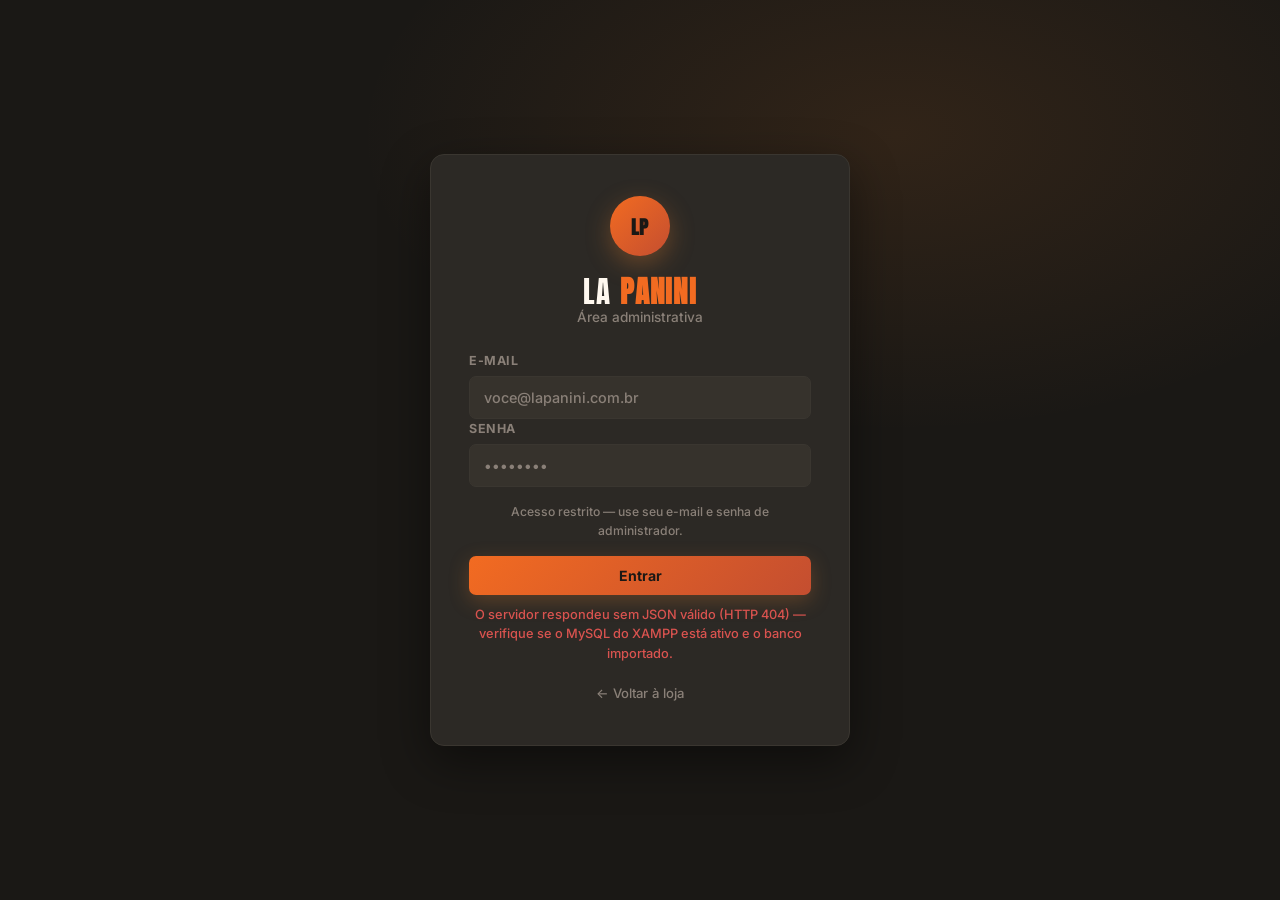
==== admin-login.html @ be254542 "2FA TOTP opcional + pacote LGPD (consentimento, anonimizar, retencao)" ====
<!DOCTYPE html>
<html lang="pt-BR">
<head>
  <meta charset="UTF-8">
  <meta name="viewport" content="width=device-width, initial-scale=1.0">
  <meta name="robots" content="noindex">
  <title>La Panini — Login Admin</title>
  <link rel="icon" type="image/svg+xml" href="assets/img/favicon.svg">
  <link rel="preconnect" href="https://fonts.googleapis.com">
  <link rel="preconnect" href="https://fonts.gstatic.com" crossorigin>
  <link href="https://fonts.googleapis.com/css2?family=Barlow+Condensed:wght@500;600;700&family=DM+Sans:opsz,wght@9..40,400;9..40,500;9..40,600;9..40,700&display=swap" rel="stylesheet">
  <link rel="stylesheet" href="css/admin.css?v=20260927">
</head>
<body>

  <div class="login" id="login" hidden>
    <form class="login__card" id="login-form">
      <div class="login__logo">LP</div>
      <h1>La <b>Panini</b></h1>
      <p class="login__sub">Área administrativa</p>

      <label class="field__label" for="lg-user">E-mail</label>
      <input class="field__input" id="lg-user" type="email" autocomplete="username" placeholder="voce@lapanini.com.br">

      <label class="field__label" for="lg-pass">Senha</label>
      <input class="field__input" id="lg-pass" type="password" autocomplete="current-password" placeholder="••••••••">

      <p class="login__note">Acesso restrito — use seu e-mail e senha de administrador.</p>

      <button class="btn btn--primary btn--full" type="submit">Entrar</button>
      <p class="login__err" id="login-err" role="alert"></p>
      <a class="login__back" href="index.html">← Voltar à loja</a>
    </form>

    <form class="login__card" id="code-form" hidden>
      <div class="login__logo">LP</div>
      <h1>La <b>Panini</b></h1>
      <p class="login__sub">Verificação em 2 etapas</p>

      <label class="field__label" for="lg-code">Código do app autenticador</label>
      <input class="field__input" id="lg-code" type="text" inputmode="numeric" autocomplete="one-time-code" placeholder="000000" maxlength="12">

      <p class="login__note">Abra o Google Authenticator e digite o código de 6 dígitos. Sem o celular? Use um código de recuperação.</p>

      <button class="btn btn--primary btn--full" type="submit">Verificar e entrar</button>
      <p class="login__err" id="code-err" role="alert"></p>
      <a class="login__back" href="admin-login.html">← Voltar ao login</a>
    </form>
  </div>

  <div class="login" id="setup" hidden>
    <form class="login__card" id="setup-form">
      <div class="login__logo">LP</div>
      <h1>La <b>Panini</b></h1>
      <p class="login__sub">Primeiro acesso — criar administrador</p>
      <p class="login__note">O sistema ainda não tem usuários. Crie agora o administrador que fará login no painel.</p>

      <label class="field__label" for="su-name">Nome</label>
      <input class="field__input" id="su-name" type="text" placeholder="Administrador">

      <label class="field__label" for="su-email">E-mail</label>
      <input class="field__input" id="su-email" type="email" autocomplete="username" placeholder="voce@lapanini.com.br">

      <label class="field__label" for="su-pass">Senha (mín. 8 caracteres)</label>
      <input class="field__input" id="su-pass" type="password" autocomplete="new-password" placeholder="••••••••">

      <button class="btn btn--primary btn--full" type="submit">Criar administrador</button>
      <p class="login__err" id="setup-err" role="alert"></p>
    </form>
  </div>

  <div class="modal" id="modal" hidden></div>
  <div class="toast" id="toast" role="status" aria-live="polite"></div>

  <script src="js/admin-mock.js?v=20261036"></script>
  <script>
  (function () {
    function $(sel) { return document.querySelector(sel); }

    function apiReq(method, path, payload) {
      return fetch('api/' + path, {
        method: method,
        headers: { 'Accept': 'application/json' },
        body: payload ? JSON.stringify(payload) : undefined
      }).then(function (r) {
        return r.text().then(function (raw) {
          var j = null;
          try { j = JSON.parse(raw); } catch (e2) { /* corpo não é JSON */ }
          if (!j || typeof j !== 'object') {
            var e0 = new Error('O servidor respondeu sem JSON válido (HTTP ' + r.status + ') — verifique se o MySQL do XAMPP está ativo e o banco importado.');
            e0.status = r.status;
            throw e0;
          }
          if (j.ok !== true) {
            var e = new Error(j.error || ('Erro ' + r.status));
            e.status = r.status;
            throw e;
          }
          return j.data;
        });
      });
    }

    var toastTimer = null;
    function toast(msg) {
      var el = $('#toast');
      el.textContent = msg;
      el.classList.add('is-show');
      if (toastTimer) clearTimeout(toastTimer);
      toastTimer = setTimeout(function () { el.classList.remove('is-show'); }, 2600);
    }

    // Se já está autenticado, vai direto pro painel (sem piscar o form);
    // senão, se o sistema ainda não tem usuários, mostra o cadastro do
    // primeiro admin; caso contrário, revela o formulário de login.
    apiReq('GET', 'auth/me').then(function () {
      window.location.href = 'admin.html';
    }, function () {
      apiReq('GET', 'install').then(function (d) {
        if (d && d.installed === false) {
          $('#setup').hidden = false;
        } else {
          $('#login').hidden = false;
        }
      }, function (err) {
        $('#login').hidden = false;
        $('#login-err').textContent = (err && err.message) || '';
      });
    });

    $('#login-form').addEventListener('submit', function (e) {
      e.preventDefault();
      var email = $('#lg-user').value.trim();
      var pass = $('#lg-pass').value;
      var errEl = $('#login-err');
      errEl.textContent = '';
      apiReq('POST', 'auth/login', { email: email, password: pass }).then(function (d) {
        if (d && d.need2fa) {
          $('#login-form').hidden = true;
          $('#code-form').hidden = false;
          $('#lg-code').focus();
          return;
        }
        window.location.href = 'admin.html';
      }, function (err) {
        errEl.textContent = (err && err.message) || 'Falha no login.';
      });
    });

    $('#code-form').addEventListener('submit', function (e) {
      e.preventDefault();
      var errEl = $('#code-err');
      errEl.textContent = '';
      var code = $('#lg-code').value.trim();
      if (!code) { errEl.textContent = 'Digite o código.'; return; }
      apiReq('POST', 'auth/verify-2fa', { code: code }).then(function () {
        window.location.href = 'admin.html';
      }, function (err) {
        errEl.textContent = (err && err.message) || 'Código inválido.';
      });
    });

    $('#setup-form').addEventListener('submit', function (e) {
      e.preventDefault();
      var errEl = $('#setup-err');
      errEl.textContent = '';
      var pass = $('#su-pass').value;
      if (pass.length < 8) {
        errEl.textContent = 'A senha precisa de pelo menos 8 caracteres.';
        return;
      }
      apiReq('POST', 'install', {
        name: $('#su-name').value.trim(),
        email: $('#su-email').value.trim(),
        password: pass
      }).then(function () {
        // Recarrega: auth/me agora autentica e entra direto no painel.
        window.location.href = 'admin-login.html';
      }, function (err) {
        errEl.textContent = (err && err.message) || 'Falha ao criar o administrador.';
      });
    });
  })();
  </script>
</body>
</html>
---- css/admin.css ----
/* =====================================================================
   La Panini - Painel Administrativo
   Design System: Dark Warm Theme
   ===================================================================== */


/* ===================================================================
  1. Google Fonts
   =================================================================== */

@import url('https://fonts.googleapis.com/css2?family=Anton+SC&family=Inter:wght@300;400;500;600;700;800&display=swap');


/* ===================================================================
  2. Design Tokens
   =================================================================== */

:root {
  /* ---- Fonts ---- */
  --font-heading: 'Anton SC', Impact, sans-serif;
  --font-body: 'Inter', Arial, sans-serif;

  /* ---- Backgrounds & Surfaces ---- */
  --bg: #1A1815;
  --sidebar-bg: #24211D;
  --cards-bg: #2C2925;
  --surface-2: #36322C;

  /* ---- Borders ---- */
  --border: #4A453F;
  --border-soft: #3A3630;

  /* ---- Brand ---- */
  --brand: #F26B21;
  --brand-2: #C44E30;
  --brand-gradient: linear-gradient(135deg, var(--brand), var(--brand-2));

  /* ---- Text ---- */
  --text: #FFF8EF;
  --text-2: #D7CEC7;
  --muted: #8A8078;

  /* ---- Status ---- */
  --good: #5CB85C;
  --warn: #E8A838;
  --bad: #D9534F;
  --info: #5BA0D0;

  /* ---- Radius ---- */
  --radius: 10px;
  --radius-sm: 7px;
  --radius-lg: 14px;

  /* ---- Shadows ---- */
  --shadow: 0 8px 32px rgba(0, 0, 0, 0.35);
  --shadow-sm: 0 4px 16px rgba(0, 0, 0, 0.25);
  --shadow-lg: 0 16px 48px rgba(0, 0, 0, 0.45);

  /* ---- Easing ---- */
  --ease: cubic-bezier(0.22, 0.8, 0.32, 1);
  --ease-out: cubic-bezier(0.16, 1, 0.3, 1);

  /* ---- Layout ---- */
  --sidebar-w: 250px;
  --topbar-h: 90px;
  --content-pad: 32px;
}


/* ===================================================================
  3. Reset / Base
   =================================================================== */

*,
*::before,
*::after {
  box-sizing: border-box;
  margin: 0;
  padding: 0;
}

html {
  font-size: 16px;
  -webkit-text-size-adjust: 100%;
  scroll-behavior: smooth;
}

body {
  font-family: var(--font-body);
  font-weight: 500;
  background: var(--bg);
  color: var(--text);
  line-height: 1.55;
  -webkit-font-smoothing: antialiased;
  -moz-osx-font-smoothing: grayscale;
  color-scheme: dark;
  overflow-x: hidden;
}

h1, h2, h3, h4, h5, h6 {
  font-family: var(--font-heading);
  font-weight: 400;
  line-height: 1.1;
  color: var(--text);
  text-transform: uppercase;
  letter-spacing: 0.04em;
}

a {
  color: var(--brand);
  text-decoration: none;
  transition: color 0.2s ease;
}

a:hover {
  color: var(--brand-2);
}

button {
  font-family: inherit;
  font-weight: inherit;
  cursor: pointer;
  border: 0;
  background: none;
  color: inherit;
}

input, select, textarea {
  font-family: inherit;
  color: inherit;
}

img {
  max-width: 100%;
  display: block;
}

ul, ol {
  list-style: none;
}

/* ---- Scrollbar ---- */

::-webkit-scrollbar {
  width: 8px;
  height: 8px;
}

::-webkit-scrollbar-track {
  background: var(--bg);
}

::-webkit-scrollbar-thumb {
  background: var(--surface-2);
  border-radius: 4px;
}

::-webkit-scrollbar-thumb:hover {
  background: var(--border);
}

* {
  scrollbar-width: thin;
  scrollbar-color: var(--surface-2) var(--bg);
}

/* ---- Focus & Selection ---- */

:focus-visible {
  outline: 2px solid var(--brand);
  outline-offset: 2px;
  border-radius: 4px;
}

::selection {
  background: rgba(217, 122, 46, 0.3);
  color: var(--text);
}

.container {
  width: 100%;
  max-width: 1280px;
  margin: 0 auto;
  padding: 0 var(--content-pad);
}


/* ===================================================================
  4. Layout
   =================================================================== */

.app {
  display: flex;
  min-height: 100vh;
}

.sidebar {
  position: fixed;
  top: 0;
  left: 0;
  bottom: 0;
  width: var(--sidebar-w);
  display: flex;
  flex-direction: column;
  background: var(--sidebar-bg);
  border-right: 1px solid var(--border-soft);
  z-index: 40;
  overflow-y: auto;
  overflow-x: hidden;
  transition: transform 0.3s var(--ease);
}

.main {
  flex: 1;
  display: flex;
  flex-direction: column;
  min-width: 0;
  margin-left: var(--sidebar-w);
}

/* Coluna lateral recolhida (acima do mobile): desliza para fora da tela à
   esquerda (mesmo padrão do menu no celular) e o conteúdo ocupa a largura
   inteira. O estado é a classe .sidebar-collapsed no body. */
@media (min-width: 821px) {
  body.sidebar-collapsed .sidebar { transform: translateX(-102%); }
  body.sidebar-collapsed .main { margin-left: 0; }
}

@media (max-width: 820px) {
  #btn-sidebar { display: none; }
}

.topbar {
  position: sticky;
  top: 0;
  z-index: 35;
  height: var(--topbar-h);
  display: flex;
  align-items: center;
  justify-content: space-between;
  gap: 16px;
  padding: 0 var(--content-pad);
  background: rgba(26, 24, 21, 0.85);
  backdrop-filter: blur(16px);
  -webkit-backdrop-filter: blur(16px);
  border-bottom: 1px solid var(--border-soft);
}

.content {
  flex: 1;
  padding: var(--content-pad) var(--content-pad) 48px;
}


/* ===================================================================
  5. Sidebar
   =================================================================== */

.sidebar__brand {
  display: flex;
  flex-direction: column;
  align-items: center;
  gap: 8px;
  padding: 1.4rem 1.3rem;
  border-bottom: 1px solid var(--border-soft);
  flex-shrink: 0;
}

.sidebar__brand .brand-logo {
  display: grid;
  place-items: center;
  flex-shrink: 0;
}

.brand-logo img {
  width: 80px;
  height: auto;
}
}

.sidebar__brand-info {
  display: flex;
  flex-direction: column;
  line-height: 1.15;
}

.sidebar__brand-name {
  font-family: var(--font-heading);
  font-size: 1.2rem;
  font-weight: 400;
  text-transform: uppercase;
  letter-spacing: 0.04em;
  color: var(--text);
}

.sidebar__brand-sub {
  font-size: 0.65rem;
  font-weight: 600;
  color: var(--muted);
  letter-spacing: 0.14em;
  text-transform: uppercase;
}

.sidebar__nav {
  flex: 1;
  overflow-y: auto;
  padding: 1rem 0.9rem;
  display: flex;
  flex-direction: column;
  gap: 3px;
}

.sidebar__nav a[hidden] {
  display: none;
}

.sidebar__nav a {
  display: flex;
  align-items: center;
  gap: 11px;
  padding: 11px 14px;
  border-radius: var(--radius);
  color: var(--text-2);
  font-size: 0.88rem;
  font-weight: 600;
  transition: color 0.2s, background 0.2s, transform 0.15s;
  position: relative;
}

.sidebar__nav a:hover {
  color: var(--text);
  background: rgba(255, 255, 255, 0.04);
  transform: translateX(3px);
}

.sidebar__nav a.is-active {
  color: var(--brand);
  background: rgba(217, 122, 46, 0.12);
  font-weight: 700;
}

.sidebar__nav a.is-active::before {
  content: '';
  position: absolute;
  left: 0;
  top: 50%;
  transform: translateY(-50%);
  width: 3px;
  height: 22px;
  border-radius: 0 3px 3px 0;
  background: var(--brand);
}

.sidebar__nav a svg {
  width: 18px;
  height: 18px;
  flex-shrink: 0;
  opacity: 0.75;
}

.sidebar__nav a.is-active svg {
  opacity: 1;
}

.nav-divider {
  height: 1px;
  background: var(--border-soft);
  margin: 10px 16px;
}

.nav-section {
  display: block;
  padding: 4px 16px 6px;
  font-size: 0.65rem;
  font-weight: 700;
  letter-spacing: 0.1em;
  text-transform: uppercase;
  color: var(--brand);
  opacity: 0.7;
}

.sidebar__foot {
  padding: 1rem 1.1rem;
  border-top: 1px solid var(--border-soft);
  flex-shrink: 0;
}

.sidebar__status {
  padding: 14px 16px;
  background: rgba(92, 184, 92, 0.06);
  border: 1px solid rgba(92, 184, 92, 0.15);
  border-radius: var(--radius);
  display: flex;
  flex-direction: column;
  gap: 6px;
}

.sidebar__status-top {
  display: flex;
  align-items: center;
  gap: 8px;
}

.sidebar__status-dot {
  width: 8px;
  height: 8px;
  border-radius: 50%;
  background: var(--good);
  flex-shrink: 0;
  box-shadow: 0 0 8px rgba(92, 184, 92, 0.5);
  animation: statusPulse 2s ease-in-out infinite;
}

.sidebar__status-label {
  font-size: 0.82rem;
  font-weight: 600;
  color: var(--text);
}

.sidebar__status-sub {
  font-size: 0.75rem;
  color: var(--muted);
  padding-left: 16px;
}

.sidebar__status-link {
  display: inline-flex;
  align-items: center;
  gap: 6px;
  font-size: 0.78rem;
  font-weight: 600;
  color: var(--brand);
  text-decoration: none;
  padding-left: 16px;
  transition: color 0.2s, gap 0.2s;
}

.sidebar__status-link:hover {
  color: var(--text);
  gap: 10px;
}

@keyframes statusPulse {
  0%, 100% {
    opacity: 1;
    box-shadow: 0 0 8px rgba(92, 184, 92, 0.5);
  }
  50% {
    opacity: 0.7;
    box-shadow: 0 0 12px rgba(92, 184, 92, 0.7);
  }
}


/* ===================================================================
  6. Topbar
   =================================================================== */

.topbar__left {
  display: flex;
  align-items: center;
  gap: 14px;
}

.topbar__date {
  font-size: 0.8rem;
  font-weight: 600;
  color: var(--muted);
  white-space: nowrap;
}

.topbar__clock {
  font-size: 0.8rem;
  font-weight: 600;
  color: var(--muted);
  white-space: nowrap;
}

.topbar__title {
  font-family: var(--font-heading);
  font-size: 1.5rem;
  font-weight: 700;
  text-transform: uppercase;
  letter-spacing: 0.03em;
}

.topbar__right {
  display: flex;
  align-items: center;
  gap: 14px;
}

.topbar__search {
  position: relative;
  display: flex;
  align-items: center;
}

.topbar__search-icon {
  position: absolute;
  left: 12px;
  width: 16px;
  height: 16px;
  color: var(--muted);
  pointer-events: none;
}

.topbar__search input {
  width: 220px;
  padding: 9px 14px 9px 36px;
  background: var(--surface-2);
  border: 1px solid var(--border-soft);
  border-radius: var(--radius-sm);
  font-size: 0.82rem;
  font-weight: 500;
  color: var(--text);
  transition: border-color 0.2s, box-shadow 0.2s, width 0.3s var(--ease);
}

.topbar__search input::placeholder {
  color: var(--muted);
}

.topbar__search input:focus {
  outline: none;
  border-color: var(--brand);
  box-shadow: 0 0 0 3px rgba(217, 122, 46, 0.15);
  width: 280px;
}

.topbar__btn {
  position: relative;
  display: inline-flex;
  align-items: center;
  justify-content: center;
  width: 40px;
  height: 40px;
  border-radius: 50%;
  color: var(--text-2);
  transition: background 0.2s, color 0.2s, transform 0.15s;
}

.topbar__btn:hover {
  background: rgba(255, 255, 255, 0.06);
  color: var(--brand);
  transform: scale(1.08);
}

#btn-sound.on {
  color: var(--good);
}

#btn-sound.off {
  color: var(--brand);
}

.topbar__btn svg {
  width: 18px;
  height: 18px;
}

.topbar__badge {
  position: absolute;
  top: 4px;
  right: 4px;
  width: 16px;
  height: 16px;
  display: grid;
  place-items: center;
  border-radius: 50%;
  background: var(--bad);
  color: #fff;
  font-size: 0.6rem;
  font-weight: 800;
  line-height: 1;
}

.topbar__user {
  display: flex;
  align-items: center;
  gap: 10px;
  padding-left: 14px;
  border-left: 1px solid var(--border-soft);
}

.topbar__avatar {
  width: 38px;
  height: 38px;
  border-radius: 50%;
  background: var(--brand-gradient);
  display: grid;
  place-items: center;
  color: var(--bg);
  font-family: var(--font-heading);
  font-weight: 700;
  font-size: 0.85rem;
  flex-shrink: 0;
}

.topbar__user-info {
  display: flex;
  flex-direction: column;
  line-height: 1.2;
}

.topbar__user[data-my-profile] {
  cursor: pointer;
  border-radius: var(--radius);
  transition: background 0.15s ease;
}

.topbar__user[data-my-profile]:hover {
  background: rgba(255, 255, 255, 0.04);
}

.topbar__user[data-my-profile]:focus-visible {
  outline: 2px solid var(--brand);
  outline-offset: 2px;
}

.topbar__avatar img {
  width: 100%;
  height: 100%;
  object-fit: cover;
  border-radius: 50%;
}

.topbar__user-name {
  font-size: 0.85rem;
  font-weight: 700;
  color: var(--text);
}

.topbar__user-role {
  font-size: 0.7rem;
  color: var(--muted);
}

.topbar__user-mail {
  font-size: 0.7rem;
  color: var(--muted);
}

.nav-toggle {
  display: none;
  flex-direction: column;
  gap: 5px;
  width: 42px;
  height: 42px;
  align-items: center;
  justify-content: center;
  border: 1px solid var(--border-soft);
  border-radius: var(--radius-sm);
  background: var(--surface-2);
  flex-shrink: 0;
}

.nav-toggle span {
  width: 18px;
  height: 2px;
  background: var(--text);
  border-radius: 2px;
  transition: transform 0.2s, opacity 0.2s;
}

.nav-toggle.open span:nth-child(1) {
  transform: translateY(7px) rotate(45deg);
}

.nav-toggle.open span:nth-child(2) {
  opacity: 0;
}

.nav-toggle.open span:nth-child(3) {
  transform: translateY(-7px) rotate(-45deg);
}


/* ===================================================================
  7. Buttons
   =================================================================== */

.btn {
  display: inline-flex;
  align-items: center;
  justify-content: center;
  gap: 8px;
  padding: 11px 22px;
  border-radius: var(--radius-sm);
  font-weight: 700;
  font-size: 0.88rem;
  text-align: center;
  white-space: nowrap;
  transition: transform 0.15s var(--ease), background 0.2s, box-shadow 0.2s, border-color 0.2s, color 0.2s;
  user-select: none;
}

.btn:active {
  transform: scale(0.97);
}

.btn--primary {
  background: var(--brand-gradient);
  color: var(--bg);
  box-shadow: 0 6px 20px rgba(217, 122, 46, 0.28);
}

.btn--primary:hover {
  transform: translateY(-2px);
  box-shadow: 0 10px 28px rgba(217, 122, 46, 0.4);
}

.btn--danger {
  background: rgba(217, 83, 79, 0.15);
  color: var(--bad);
  border: 1px solid rgba(217, 83, 79, 0.25);
}

.btn--danger:hover {
  background: rgba(217, 83, 79, 0.25);
  border-color: var(--bad);
}

.btn--ghost {
  border: 1px solid var(--border);
  color: var(--text-2);
  background: transparent;
}

.btn--ghost:hover {
  border-color: var(--brand);
  color: var(--brand);
  background: rgba(217, 122, 46, 0.06);
}

.btn--sm {
  padding: 7px 14px;
  font-size: 0.78rem;
}

.btn--full {
  width: 100%;
}

.btn svg {
  width: 16px;
  height: 16px;
  flex-shrink: 0;
}


/* ===================================================================
  8. Cards
   =================================================================== */

.card {
  background: var(--cards-bg);
  border: 1px solid var(--border-soft);
  border-radius: var(--radius-lg);
  padding: 1.5rem;
  transition: border-color 0.22s, box-shadow 0.22s;
}

.card:hover {
  border-color: rgba(217, 122, 46, 0.18);
  box-shadow: var(--shadow-sm);
}

.card h3 {
  font-size: 1rem;
  margin-bottom: 1rem;
  text-transform: uppercase;
  letter-spacing: 0.06em;
  color: var(--text-2);
}

/* Cabeçalho de seção (ex.: Insumos): título à esquerda, ação à direita, alinhados. */
.card__head {
  display: flex;
  align-items: center;
  justify-content: space-between;
  gap: 12px;
  flex-wrap: wrap;
  margin-bottom: 1rem;
}
.card__head h3 { margin-bottom: 0; }

.card__hint {
  font-size: 0.8rem;
  color: var(--muted);
  margin-top: 0.5rem;
}

.is-err {
  color: var(--bad);
}


/* ===================================================================
  9. KPIs
   =================================================================== */

.kpis {
  display: grid;
  grid-template-columns: repeat(4, 1fr);
  gap: 16px;
  margin-bottom: 24px;
}

.kpi {
  background: var(--cards-bg);
  border: 1px solid var(--border-soft);
  border-radius: var(--radius-lg);
  padding: 1.4rem 1.5rem;
  transition: transform 0.22s var(--ease), border-color 0.22s, box-shadow 0.22s;
  position: relative;
  overflow: hidden;
}

.kpi::before {
  content: '';
  position: absolute;
  top: 0;
  left: 0;
  right: 0;
  height: 3px;
  background: var(--brand-gradient);
  opacity: 0;
  transition: opacity 0.3s;
}

.kpi:hover {
  transform: translateY(-3px);
  border-color: rgba(217, 122, 46, 0.22);
  box-shadow: 0 12px 32px rgba(0, 0, 0, 0.3);
}

.kpi:hover::before {
  opacity: 1;
}

.kpi__icon {
  width: 40px;
  height: 40px;
  border-radius: var(--radius-sm);
  display: grid;
  place-items: center;
  margin-bottom: 12px;
  font-size: 1.1rem;
}

.kpi__icon--brand {
  background: rgba(217, 122, 46, 0.12);
  color: var(--brand);
}

.kpi__icon--good {
  background: rgba(92, 184, 92, 0.12);
  color: var(--good);
}

.kpi__icon--warn {
  background: rgba(232, 168, 56, 0.12);
  color: var(--warn);
}

.kpi__icon--info {
  background: rgba(91, 160, 208, 0.12);
  color: var(--info);
}

.kpi__label {
  font-size: 0.72rem;
  font-weight: 700;
  letter-spacing: 0.1em;
  text-transform: uppercase;
  color: var(--muted);
}

.kpi__value {
  font-family: var(--font-heading);
  font-size: 2.1rem;
  font-weight: 400;
  margin-top: 6px;
  color: var(--text);
  letter-spacing: 0.04em;
}

.kpi__value small {
  font-size: 1rem;
  color: var(--muted);
  font-weight: 600;
}

.kpi__delta {
  display: inline-flex;
  align-items: center;
  gap: 4px;
  font-size: 0.76rem;
  font-weight: 700;
  margin-top: 6px;
  padding: 2px 8px;
  border-radius: 999px;
}

.kpi__delta--up {
  color: var(--good);
  background: rgba(92, 184, 92, 0.1);
}

.kpi__delta--down {
  color: var(--bad);
  background: rgba(217, 83, 79, 0.1);
}


/* ===================================================================
  10. Forms
   =================================================================== */

.field {
  margin-bottom: 14px;
  min-width: 0;
}

.field__label {
  display: block;
  font-size: 0.78rem;
  font-weight: 700;
  margin-bottom: 6px;
  color: var(--muted);
  letter-spacing: 0.04em;
  text-transform: uppercase;
}

.field__input,
.field__select {
  width: 100%;
  background: var(--surface-2);
  border: 1.5px solid var(--border-soft);
  border-radius: var(--radius-sm);
  padding: 12px 14px;
  font-size: 0.9rem;
  font-weight: 500;
  color: var(--text);
  transition: border-color 0.2s, box-shadow 0.2s;
}

.field__input::placeholder {
  color: var(--muted);
}

.field__input:focus,
.field__select:focus {
  outline: none;
  border-color: var(--brand);
  box-shadow: 0 0 0 3px rgba(217, 122, 46, 0.15);
}

.field__input.is-invalid {
  border-color: var(--bad);
  box-shadow: 0 0 0 3px rgba(217, 83, 79, 0.12);
}

/* Mostrar/ocultar senha */
.pass-wrap {
  position: relative;
}
.pass-wrap .field__input {
  width: 100%;
  padding-right: 44px;
}
.pass-toggle {
  position: absolute;
  right: 6px;
  top: 50%;
  transform: translateY(-50%);
  display: inline-flex;
  align-items: center;
  justify-content: center;
  width: 32px;
  height: 32px;
  border-radius: 8px;
  color: var(--muted);
  transition: background 0.2s, color 0.2s;
}
.pass-toggle:hover {
  background: rgba(255, 255, 255, 0.06);
  color: var(--text);
}
.pass-toggle[aria-pressed="true"] {
  color: var(--brand);
}
.pass-toggle svg {
  width: 18px;
  height: 18px;
  pointer-events: none;
}

.field__select {
  appearance: none;
  background-image: url("data:image/svg+xml,%3Csvg xmlns='http://www.w3.org/2000/svg' width='12' height='8' fill='none'%3E%3Cpath d='M1 1.5l5 5 5-5' stroke='%238A8078' stroke-width='1.5' stroke-linecap='round' stroke-linejoin='round'/%3E%3C/svg%3E");
  background-repeat: no-repeat;
  background-position: right 12px center;
  padding-right: 36px;
  cursor: pointer;
}

.form-grid {
  display: grid;
  grid-template-columns: repeat(2, 1fr);
  gap: 0 16px;
  align-items: start;
}

.subblock {
  border: 1px solid var(--border-soft);
  border-radius: var(--radius-sm);
  padding: 16px 16px 8px;
  margin: 14px 0;
  grid-column: 1 / -1;
}

.subblock legend {
  font-family: var(--font-heading);
  font-size: 0.92rem;
  color: var(--brand);
  padding: 0 8px;
  font-weight: 300;
}

.subblock__title {
  font-size: 0.82rem;
  color: var(--muted);
  margin: 12px 0 8px;
  display: flex;
  align-items: center;
  justify-content: space-between;
}


/* ===================================================================
  11. Toggle
   =================================================================== */

.toggle {
  position: relative;
  display: inline-flex;
  align-items: center;
  gap: 10px;
  cursor: pointer;
  user-select: none;
}

.toggle input {
  position: absolute;
  opacity: 0;
  width: 0;
  height: 0;
}

.toggle__track {
  position: relative;
  width: 44px;
  height: 24px;
  border-radius: 12px;
  background: var(--surface-2);
  border: 1.5px solid var(--border);
  transition: background 0.25s, border-color 0.25s, box-shadow 0.25s;
  flex-shrink: 0;
}

.toggle__circle {
  position: absolute;
  top: 2px;
  left: 2px;
  width: 18px;
  height: 18px;
  border-radius: 50%;
  background: var(--muted);
  transition: transform 0.25s var(--ease), background 0.25s;
  box-shadow: 0 1px 4px rgba(0, 0, 0, 0.3);
}

.toggle input:checked + .toggle__track {
  background: var(--good);
  border-color: var(--good);
}

.toggle input:checked + .toggle__track .toggle__circle {
  transform: translateX(20px);
  background: #fff;
}

.toggle input:focus-visible + .toggle__track {
  outline: 2px solid var(--brand);
  outline-offset: 2px;
}


/* ===================================================================
  12. Chips / Filters
   =================================================================== */

.toolbar {
  display: flex;
  align-items: center;
  gap: 12px;
  margin-bottom: 16px;
}

.toolbar__search {
  display: flex;
  align-items: center;
  gap: 8px;
  flex: 1;
  max-width: 400px;
}

.toolbar__search .field__input {
  flex: 1;
}

.chips {
  display: flex;
  gap: 6px;
  flex-wrap: wrap;
}

.chip {
  font-size: 0.82rem;
  padding: 7px 14px;
  border-radius: 999px;
  border: 1px solid var(--border-soft);
  color: var(--text-2);
  font-weight: 600;
  transition: all 0.18s;
  cursor: pointer;
  user-select: none;
}

.chip:hover {
  color: var(--text);
  border-color: var(--border);
}

.chip.is-on {
  background: rgba(217, 122, 46, 0.14);
  color: var(--brand);
  border-color: var(--brand);
}


/* ===================================================================
  13. Badges
   =================================================================== */

.badge {
  display: inline-flex;
  align-items: center;
  padding: 4px 10px;
  border-radius: 999px;
  font-size: 0.72rem;
  font-weight: 700;
  letter-spacing: 0.04em;
}

.badge--green {
  background: rgba(92, 184, 92, 0.15);
  color: var(--good);
}

.badge--red {
  background: rgba(217, 83, 79, 0.15);
  color: var(--bad);
}

.badge--amber {
  background: rgba(232, 168, 56, 0.15);
  color: var(--warn);
}

.badge--blue {
  background: rgba(91, 160, 208, 0.15);
  color: var(--info);
}

.badge--brand {
  background: rgba(217, 122, 46, 0.14);
  color: var(--brand);
}


/* ===================================================================
  14. Tables
   =================================================================== */

.table-wrap {
  overflow-x: auto;
  border-radius: var(--radius-lg);
  border: 1px solid var(--brand);
}

table.tbl {
  width: 100%;
  border-collapse: collapse;
  font-size: 0.86rem;
}

.tbl th {
  text-align: left;
  font-size: 0.72rem;
  font-weight: 700;
  text-transform: uppercase;
  letter-spacing: 0.08em;
  color: var(--muted);
  padding: 13px 16px;
  border-bottom: 1px solid var(--border-soft);
  background: var(--cards-bg);
  white-space: nowrap;
}

.tbl td {
  padding: 13px 16px;
  border-bottom: 1px solid var(--border-soft);
  vertical-align: middle;
}

.tbl tr:last-child td {
  border-bottom: 0;
}

.tbl tr {
  transition: background 0.18s;
}

.tbl tr:hover td {
  background: rgba(217, 122, 46, 0.04);
}

.tbl .price {
  color: var(--brand);
  font-family: var(--font-heading);
  font-weight: 700;
  letter-spacing: 0.02em;
}

/* Sobremesas e Bebidas: preço em peso 300 (Inter Light, já carregada).
   Usa a fonte do corpo porque o Anton só existe em 400+ e um 300 nele
   seria apenas o 700 disfarçado. */
.tbl .price--light {
  font-family: var(--font-body);
  font-weight: 300;
  letter-spacing: 0;
}

/* Peso 400 (Inter Regular): preço de Bebidas/Sobremesas, valor de Cupons e taxa de entrega. */
.tbl .price--std {
  font-family: var(--font-body);
  font-weight: 400;
  letter-spacing: 0;
}

.tbl .dim {
  color: var(--muted);
  font-size: 0.78rem;
}

.tbl__actions {
  text-align: right;
  white-space: nowrap;
}

.tbl__actions .btn + .btn {
  margin-left: 6px;
}


/* ===================================================================
  15. Toast
   =================================================================== */

.toast {
  position: fixed;
  bottom: 24px;
  left: 50%;
  transform: translate(-50%, 20px);
  z-index: 90;
  background: var(--text);
  color: var(--bg);
  padding: 13px 24px;
  border-radius: var(--radius-sm);
  font-weight: 700;
  font-size: 0.88rem;
  opacity: 0;
  pointer-events: none;
  transition: opacity 0.3s var(--ease), transform 0.3s var(--ease);
  box-shadow: var(--shadow-lg);
}

.toast.is-show {
  opacity: 1;
  transform: translate(-50%, 0);
  pointer-events: auto;
}


/* ===================================================================
  16. Modal
   =================================================================== */

.modal {
  position: fixed;
  inset: 0;
  z-index: 60;
  display: flex;
  align-items: flex-start;
  justify-content: center;
  padding: 40px 16px;
  overflow-y: auto;
}

.modal[hidden] {
  display: none;
}

.modal-backdrop {
  position: fixed;
  inset: 0;
  background: rgba(10, 8, 6, 0.8);
  backdrop-filter: blur(8px);
  -webkit-backdrop-filter: blur(8px);
}

.modal-card {
  position: relative;
  width: 100%;
  max-width: 620px;
  background: var(--cards-bg);
  border: 1px solid var(--border-soft);
  border-radius: var(--radius-lg);
  box-shadow: var(--shadow-lg);
  margin: auto 0;
  animation: modalIn 0.3s var(--ease-out);
}

@keyframes modalIn {
  from {
    opacity: 0;
    transform: translateY(16px) scale(0.97);
  }
  to {
    opacity: 1;
    transform: translateY(0) scale(1);
  }
}

.modal-card.is-wide {
  max-width: 860px;
}

.modal-head {
  display: flex;
  align-items: center;
  justify-content: space-between;
  padding: 20px 24px;
  border-bottom: 1px solid var(--border-soft);
}

.modal-head h3 {
  font-size: 1.25rem;
  text-transform: uppercase;
  letter-spacing: 0.03em;
}

.modal-head .drawer__close {
  color: var(--brand);
  background: rgba(217, 122, 46, 0.12);
  border-radius: 50%;
  width: 38px;
  height: 38px;
  font-size: 1.25rem;
}

.modal-head .drawer__close:hover {
  color: var(--text);
  background: var(--brand);
}

.modal-body {
  padding: 24px;
}

.modal-foot {
  display: flex;
  justify-content: flex-end;
  gap: 10px;
  margin-top: 20px;
  padding-top: 16px;
  border-top: 1px solid var(--border-soft);
}


/* ===================================================================
  17. Drawer
   =================================================================== */

.drawer {
  position: fixed;
  top: 0;
  right: 0;
  bottom: 0;
  width: 420px;
  max-width: 90vw;
  background: var(--cards-bg);
  border-left: 1px solid var(--border-soft);
  z-index: 55;
  display: flex;
  flex-direction: column;
  transform: translateX(100%);
  transition: transform 0.35s var(--ease);
  box-shadow: -8px 0 32px rgba(0, 0, 0, 0.4);
}

.drawer.is-open {
  transform: translateX(0);
}

.drawer-overlay {
  position: fixed;
  inset: 0;
  background: rgba(10, 8, 6, 0.7);
  backdrop-filter: blur(4px);
  -webkit-backdrop-filter: blur(4px);
  z-index: 54;
  opacity: 0;
  pointer-events: none;
  transition: opacity 0.3s;
}

.drawer-overlay.is-open {
  opacity: 1;
  pointer-events: auto;
}

.drawer__head {
  display: flex;
  align-items: center;
  justify-content: space-between;
  padding: 20px 24px;
  border-bottom: 1px solid var(--border-soft);
  flex-shrink: 0;
}

.drawer__head h3 {
  font-size: 1.2rem;
  text-transform: uppercase;
  letter-spacing: 0.03em;
}

.drawer__body {
  flex: 1;
  overflow-y: auto;
  padding: 20px 24px;
}

.drawer__foot {
  display: flex;
  justify-content: flex-end;
  gap: 10px;
  padding: 16px 24px;
  border-top: 1px solid var(--border-soft);
  flex-shrink: 0;
}

.drawer-section {
  margin-bottom: 24px;
}

.drawer-section__title {
  font-size: 0.75rem;
  font-weight: 700;
  text-transform: uppercase;
  letter-spacing: 0.08em;
  color: var(--muted);
  margin-bottom: 12px;
}

.drawer-row {
  display: flex;
  align-items: center;
  justify-content: space-between;
  padding: 10px 0;
  border-bottom: 1px solid var(--border-soft);
  font-size: 0.88rem;
}

.drawer-row:last-child {
  border-bottom: 0;
}

.drawer-row__label {
  color: var(--text-2);
}

.drawer-row__value {
  font-weight: 700;
  color: var(--text);
}

.timeline {
  position: relative;
  padding-left: 24px;
}

.timeline::before {
  content: '';
  position: absolute;
  left: 6px;
  top: 8px;
  bottom: 8px;
  width: 2px;
  background: var(--border-soft);
  border-radius: 1px;
}

.timeline__item {
  position: relative;
  padding-bottom: 20px;
}

.timeline__item:last-child {
  padding-bottom: 0;
}

.timeline__item::before {
  content: '';
  position: absolute;
  left: -20px;
  top: 6px;
  width: 10px;
  height: 10px;
  border-radius: 50%;
  background: var(--brand);
  border: 2px solid var(--cards-bg);
}

.timeline__item--done::before {
  background: var(--good);
}

.timeline__item--pending::before {
  background: var(--muted);
}

.timeline__time {
  font-size: 0.7rem;
  color: var(--muted);
  font-weight: 600;
  margin-bottom: 2px;
}

.timeline__text {
  font-size: 0.85rem;
  color: var(--text-2);
}


/* ===================================================================
  18. Kanban Board
   =================================================================== */

.board {
  display: grid;
  grid-template-columns: repeat(auto-fit, minmax(200px, 1fr));
  gap: 14px;
  overflow: visible;
  padding-bottom: 12px;
}

.board--single {
  grid-template-columns: 1fr;
}

.col {
  background: var(--sidebar-bg);
  border: 1.5px solid var(--border-soft);
  border-radius: var(--radius-lg);
  padding: 0;
  min-height: 340px;
  display: flex;
  flex-direction: column;
  transition: border-color 0.22s var(--ease), box-shadow 0.22s var(--ease), background 0.22s;
}

.col.is-drag-over {
  border-color: var(--brand);
  border-style: dashed;
  box-shadow: 0 0 0 3px rgba(217, 122, 46, 0.12), inset 0 0 30px rgba(217, 122, 46, 0.04);
  background: rgba(217, 122, 46, 0.03);
}

.col__head {
  display: flex;
  align-items: center;
  gap: 10px;
  padding: 15px 16px 13px;
  border-bottom: 1px solid var(--border-soft);
  position: sticky;
  top: 0;
  z-index: 2;
  background: var(--sidebar-bg);
  border-radius: var(--radius-lg) var(--radius-lg) 0 0;
}

.col__head .dot {
  width: 10px;
  height: 10px;
  border-radius: 50%;
  flex-shrink: 0;
  box-shadow: 0 0 8px rgba(255, 255, 255, 0.08);
}

.col__head b {
  font-family: var(--font-heading);
  font-size: 0.82rem;
  text-transform: uppercase;
  letter-spacing: 0.08em;
  font-weight: 300;
  padding: 7px 14px;
  border-radius: 999px;
  border: 1px solid var(--border-soft);
  color: var(--text-2);
}

.col__count {
  margin-left: auto;
  font-size: 0.75rem;
  color: var(--muted);
  background: var(--surface-2);
  border-radius: 999px;
  padding: 3px 10px;
  font-weight: 700;
  font-variant-numeric: tabular-nums;
  min-width: 28px;
  text-align: center;
}

.col__cards {
  flex: 1;
  padding: 10px;
  overflow-y: auto;
  min-height: 80px;
}

.col__empty {
  display: flex;
  flex-direction: column;
  align-items: center;
  justify-content: center;
  gap: 8px;
  padding: 36px 16px;
  text-align: center;
  opacity: 0.4;
  pointer-events: none;
}

.col__empty svg {
  width: 32px;
  height: 32px;
  color: var(--muted);
  stroke-width: 1.5;
}

.col__empty span {
  font-size: 0.74rem;
  color: var(--muted);
  font-weight: 500;
}


/* ===================================================================
  19. Order Cards
   =================================================================== */

.ord {
  position: relative;
  background: var(--cards-bg);
  border: 1px solid var(--border-soft);
  border-radius: var(--radius-sm);
  padding: 12px 12px 10px;
  margin-bottom: 8px;
  cursor: grab;
  user-select: none;
  -webkit-user-select: none;
  touch-action: manipulation;
  box-shadow: 0 2px 8px rgba(0, 0, 0, 0.12);
  transition: transform 0.2s var(--ease), box-shadow 0.2s var(--ease), opacity 0.2s, border-color 0.2s;
}

.ord:hover {
  transform: translateY(-1px);
  box-shadow: 0 6px 20px rgba(0, 0, 0, 0.22);
  border-color: rgba(217, 122, 46, 0.25);
}

.ord:active {
  cursor: grabbing;
}

.ord.is-dragging {
  opacity: 0.3;
  transform: scale(0.97);
  box-shadow: none;
  border-style: dashed;
}

.ord--ghost {
  position: fixed;
  z-index: 1000;
  width: 260px;
  pointer-events: none;
  transform: rotate(2.5deg) scale(1.04);
  box-shadow: 0 20px 50px rgba(0, 0, 0, 0.5), 0 0 0 2px var(--brand);
  opacity: 0.95;
  transition: none;
}

.ord__handle {
  position: absolute;
  top: 0;
  right: 0;
  width: 28px;
  height: 28px;
  display: flex;
  align-items: center;
  justify-content: center;
  color: var(--muted);
  opacity: 0;
  transition: opacity 0.18s;
  font-size: 0.9rem;
  letter-spacing: 1px;
  border-radius: 0 var(--radius-sm) 0 8px;
  background: linear-gradient(135deg, transparent 50%, var(--surface-2) 50%);
}

.ord:hover .ord__handle {
  opacity: 1;
}

.ord__sla {
  display: inline-flex;
  align-items: center;
  gap: 4px;
  font-size: 0.75rem;
  font-weight: 700;
  padding: 2px 8px;
  border-radius: 999px;
  font-variant-numeric: tabular-nums;
  letter-spacing: 0.02em;
  line-height: 1;
}

.ord__sla svg {
  width: 11px;
  height: 11px;
}

.ord__sla--ok {
  background: rgba(92, 184, 92, 0.14);
  color: var(--good);
}

.ord__sla--warn {
  background: rgba(232, 168, 56, 0.16);
  color: var(--warn);
}

.ord__sla--late {
  background: rgba(217, 83, 79, 0.16);
  color: var(--bad);
  animation: slaPulse 2s ease-in-out infinite;
}

@keyframes slaPulse {
  0%, 100% {
    opacity: 1;
  }
  50% {
    opacity: 0.65;
  }
}

@keyframes dropFlash {
  0% {
    box-shadow: 0 0 0 3px rgba(92, 184, 92, 0.4);
  }
  100% {
    box-shadow: none;
  }
}

.ord.just-dropped {
  animation: dropFlash 0.6s var(--ease);
}

.ord__head {
  display: flex;
  align-items: center;
  justify-content: space-between;
  gap: 6px;
  margin-bottom: 6px;
}

.ord__num {
  font-family: var(--font-heading);
  font-weight: 300;
  font-size: 1.05rem;
  letter-spacing: 0.03em;
  color: var(--text);
}

.ord__name {
  font-size: 0.9rem;
  font-weight: 700;
  margin-bottom: 3px;
  color: var(--text);
  line-height: 1.2;
}

.ord__delivery {
  font-size: 0.8rem;
  color: var(--muted);
  margin-bottom: 6px;
  display: flex;
  align-items: center;
  gap: 4px;
}

.ord__delivery svg {
  width: 11px;
  height: 11px;
  flex-shrink: 0;
}

.ord__items {
  font-size: 0.82rem;
  font-weight: 300;
  color: var(--text-2);
  line-height: 1.35;
  margin-bottom: 8px;
  display: -webkit-box;
  -webkit-line-clamp: 2;
  -webkit-box-orient: vertical;
  overflow: hidden;
  word-break: break-word;
}

.ord__foot {
  display: flex;
  align-items: center;
  justify-content: space-between;
  padding-top: 8px;
  border-top: 1px solid var(--border-soft);
}

.ord__pay {
  display: inline-flex;
  align-items: center;
  gap: 4px;
  font-size: 0.75rem;
  font-weight: 700;
  padding: 2px 8px;
  border-radius: 999px;
  letter-spacing: 0.03em;
}

.ord__pay svg {
  width: 12px;
  height: 12px;
}

.ord__total {
  font-family: var(--font-heading);
  font-weight: 300;
  color: var(--brand);
  font-size: 1.05rem;
  letter-spacing: 0.01em;
}


/* ===================================================================
  20. Dashboard
   =================================================================== */

.dash-greeting {
  margin-bottom: 28px;
}

.dash-greeting h1 {
  font-size: 2rem;
  font-weight: 800;
}

.dash-greeting h1 b {
  color: var(--brand);
}

.dash-greeting p {
  color: var(--text-2);
  font-size: 0.92rem;
  margin-top: 4px;
}

.dash-grid {
  display: grid;
  grid-template-columns: 2fr 1fr;
  gap: 16px;
  margin-bottom: 20px;
}

.dash-grid-bottom {
  display: grid;
  grid-template-columns: 1fr 1fr;
  gap: 16px;
  margin-bottom: 20px;
}

.recent-order {
  display: flex;
  align-items: center;
  gap: 12px;
  padding: 12px 0;
  border-bottom: 1px solid var(--border-soft);
}

.recent-order:last-child {
  border-bottom: 0;
}

.recent-order__num {
  font-family: var(--font-heading);
  font-weight: 700;
  font-size: 0.92rem;
  color: var(--brand);
  min-width: 56px;
}

.recent-order__info {
  flex: 1;
  min-width: 0;
}

.recent-order__name {
  font-size: 0.85rem;
  font-weight: 700;
  color: var(--text);
}

.recent-order__time {
  font-size: 0.72rem;
  color: var(--muted);
}

.recent-order__total {
  font-family: var(--font-heading);
  font-weight: 700;
  font-size: 0.92rem;
  color: var(--text);
}

.bars {
  display: flex;
  align-items: flex-end;
  gap: 10px;
  height: 180px;
  padding-top: 8px;
}

.bars .bar {
  flex: 1;
  display: flex;
  flex-direction: column;
  align-items: center;
  gap: 6px;
  height: 100%;
  justify-content: flex-end;
}

.bars .bar__fill {
  width: 100%;
  border-radius: var(--radius-sm) var(--radius-sm) 0 0;
  background: linear-gradient(180deg, var(--brand), rgba(217, 122, 46, 0.25));
  min-height: 6px;
  transition: height 0.4s var(--ease);
}

.bars .bar__fill.low {
  background: linear-gradient(180deg, var(--warn), rgba(232, 168, 56, 0.25));
}

.bars .bar__day {
  font-size: 0.72rem;
  color: var(--muted);
  font-weight: 600;
}

.top-item {
  display: flex;
  align-items: center;
  gap: 12px;
  padding: 10px 0;
  border-bottom: 1px solid var(--border-soft);
}

.top-item:last-child {
  border-bottom: 0;
}

.top-item__rank {
  width: 28px;
  height: 28px;
  border-radius: 50%;
  display: grid;
  place-items: center;
  background: var(--surface-2);
  color: var(--muted);
  font-size: 0.75rem;
  font-weight: 800;
  flex-shrink: 0;
}

.top-item__rank--1 {
  background: rgba(217, 122, 46, 0.15);
  color: var(--brand);
}

.top-item__rank--2 {
  background: rgba(184, 176, 165, 0.15);
  color: var(--text-2);
}

.top-item__rank--3 {
  background: rgba(232, 168, 56, 0.12);
  color: var(--warn);
}

.top-item__info {
  flex: 1;
  min-width: 0;
}

.top-item__name {
  font-size: 0.85rem;
  font-weight: 700;
  color: var(--text);
}

.top-item__count {
  font-size: 0.72rem;
  color: var(--muted);
}

.store-status {
  display: flex;
  align-items: center;
  gap: 10px;
  padding: 14px 16px;
  background: rgba(92, 184, 92, 0.08);
  border: 1px solid rgba(92, 184, 92, 0.18);
  border-radius: var(--radius-sm);
  font-size: 0.85rem;
  font-weight: 600;
  color: var(--text-2);
}

.store-status .status-dot {
  width: 10px;
  height: 10px;
  border-radius: 50%;
  background: var(--good);
  flex-shrink: 0;
  box-shadow: 0 0 8px rgba(92, 184, 92, 0.5);
}

/* ---- Dashboard extras ---- */

.dash-header {
  display: flex;
  align-items: center;
  justify-content: space-between;
  margin-bottom: 24px;
}
.dash-header h1 {
  font-size: 2.4rem;
  text-transform: uppercase;
  letter-spacing: 0.06em;
}
.dash-header p { color: var(--text-2); font-size: 0.92rem; margin-top: 6px; text-transform: none; letter-spacing: normal; }
.dash-header b { color: var(--brand); }

.panel-grid {
  display: grid;
  grid-template-columns: 2fr 1fr;
  gap: 16px;
  margin-bottom: 20px;
}

.recent-item {
  display: flex;
  align-items: center;
  gap: 10px;
  padding: 10px 0;
  border-bottom: 1px solid var(--border-soft);
  font-size: 0.84rem;
}
.recent-item:last-child { border-bottom: 0; }
.recent-item .dim { margin-left: auto; font-size: 0.76rem; }

.ranking-list { display: flex; flex-direction: column; gap: 2px; }
.ranking-item {
  display: flex;
  align-items: center;
  gap: 10px;
  padding: 10px 0;
  border-bottom: 1px solid var(--border-soft);
  font-size: 0.84rem;
}
.ranking-item:last-child { border-bottom: 0; }
.ranking-pos {
  font-family: var(--font-heading);
  font-weight: 400;
  font-size: 1rem;
  color: var(--brand);
  min-width: 24px;
  text-align: center;
}
.ranking-item .dim { margin-left: auto; font-size: 0.72rem; }

.revenue-tabs { display: flex; gap: 6px; margin-bottom: 16px; }
.revenue-tab {
  font-size: 0.76rem;
  padding: 6px 14px;
  border-radius: 999px;
  border: 1px solid var(--border);
  color: var(--muted);
  font-weight: 600;
  transition: all .2s;
  cursor: pointer;
}
.revenue-tab:hover { color: var(--text); border-color: var(--border); }
.revenue-tab.is-on { background: var(--brand-soft); color: var(--brand); border-color: var(--brand); }

.revenue-cards { display: grid; grid-template-columns: repeat(3, 1fr); gap: 14px; margin-bottom: 20px; }
.revenue-card {
  background: var(--surface);
  border: 1px solid var(--border-soft);
  border-radius: var(--radius);
  padding: 18px 20px;
  transition: border-color .22s, box-shadow .22s;
}
.revenue-card:hover { border-color: var(--border); box-shadow: var(--shadow-sm); }
.revenue-card__bars { display: flex; align-items: flex-end; gap: 4px; height: 48px; margin-top: 12px; }
.revenue-card__bars .mini-bar {
  flex: 1;
  border-radius: 3px 3px 0 0;
  background: linear-gradient(180deg, var(--brand), rgba(217,122,46,.3));
  min-height: 3px;
  transition: height .4s var(--ease);
}

.revenue-card__head {
  display: flex;
  align-items: flex-start;
  justify-content: space-between;
  gap: 8px;
  margin-bottom: 6px;
}
.revenue-card__label {
  font-size: 0.7rem;
  font-weight: 700;
  text-transform: uppercase;
  letter-spacing: 0.08em;
  color: var(--muted);
  flex: 1;
}
.revenue-card__date {
  font-size: 0.68rem;
  padding: 4px 8px;
  border-radius: 6px;
  border: 1px solid var(--border-soft);
  background: var(--bg);
  color: var(--text-2);
  cursor: pointer;
  font-family: var(--font);
  transition: border-color .2s, background .2s;
  min-width: 0;
  width: auto;
}
.revenue-card__date:hover { border-color: var(--brand); background: var(--brand-soft); }
.revenue-card__date:focus { outline: 2px solid var(--brand); outline-offset: 1px; }
.revenue-card__date::-webkit-calendar-picker-indicator { filter: invert(.6); cursor: pointer; }
.revenue-card__nav {
  display: flex;
  align-items: center;
  gap: 6px;
  margin-top: 10px;
  margin-bottom: 2px;
}
.revenue-card__nav-btn {
  width: 24px;
  height: 24px;
  display: flex;
  align-items: center;
  justify-content: center;
  border-radius: 6px;
  border: 1px solid var(--border-soft);
  background: var(--bg);
  color: var(--muted);
  cursor: pointer;
  font-size: 0.72rem;
  transition: all .2s;
}
.revenue-card__nav-btn:hover { color: var(--brand); border-color: var(--brand); background: var(--brand-soft); }
.revenue-card__nav-btn svg { width: 14px; height: 14px; }
.revenue-card__range {
  font-size: 0.68rem;
  color: var(--text-2);
  font-weight: 600;
}
.revenue-card__value { font-family: var(--font-heading); font-size: 1.6rem; font-weight: 400; color: var(--brand); margin-top: 8px; letter-spacing: 0.04em; }
.revenue-card__delta { font-size: 0.72rem; margin-top: 4px; }
.revenue-card__delta.up { color: var(--good); }
.revenue-card__delta.down { color: var(--bad); }

.kpi__icon--pedidos { background: rgba(217, 122, 46, 0.12); color: var(--brand); }
.kpi__icon--aberto { background: var(--warn-bg); color: var(--warn); }
.kpi__icon--preparo { background: var(--info-bg); color: var(--info); }
.kpi__icon--faturamento { background: var(--good-bg); color: var(--good); }

.kpi__info { display: flex; flex-direction: column; }

.revenue-period { margin-bottom: 20px; }
.revenue-period__head { display: flex; align-items: center; justify-content: space-between; margin-bottom: 14px; }
.revenue-period__head h3 { font-size: 1rem; margin: 0; }


/* ===================================================================
  21. Product Grid
   =================================================================== */

.product-grid {
  display: grid;
  grid-template-columns: repeat(4, 1fr);
  gap: 16px;
}

.product-card {
  background: var(--cards-bg);
  border: 1px solid var(--border-soft);
  border-radius: var(--radius-lg);
  overflow: hidden;
  transition: transform 0.22s var(--ease), box-shadow 0.22s, border-color 0.22s;
}

.product-card:hover {
  transform: translateY(-3px);
  box-shadow: var(--shadow-sm);
  border-color: rgba(217, 122, 46, 0.2);
}

.product-card__image {
  position: relative;
  aspect-ratio: 4/3;
  overflow: hidden;
  background: var(--surface-2);
}

.product-card__image img {
  width: 100%;
  height: 100%;
  object-fit: cover;
}

.product-card__badge {
  position: absolute;
  top: 10px;
  left: 10px;
  padding: 3px 10px;
  border-radius: 999px;
  font-size: 0.68rem;
  font-weight: 700;
  background: var(--brand);
  color: var(--bg);
}

.product-card__badge--off {
  background: var(--bad);
  color: #fff;
}

.product-card__toggle {
  position: absolute;
  top: 10px;
  right: 10px;
}

.product-card__info {
  padding: 14px 16px;
}

.product-card__name {
  font-size: 0.95rem;
  font-weight: 300;
  color: var(--text);
  margin-bottom: 4px;
}

.product-card__desc {
  font-size: 0.78rem;
  color: var(--muted);
  margin-bottom: 8px;
  display: -webkit-box;
  -webkit-line-clamp: 2;
  -webkit-box-orient: vertical;
  overflow: hidden;
}

.product-card__price {
  font-family: var(--font-heading);
  font-weight: 300;
  font-size: 1.1rem;
  color: var(--brand);
}

.product-card__actions {
  display: flex;
  gap: 8px;
  padding: 0 16px 14px;
}


/* ===================================================================
  22. Size / Addon Cards
   =================================================================== */

.size-grid,
.addon-grid {
  display: grid;
  grid-template-columns: repeat(auto-fill, minmax(280px, 1fr));
  gap: 14px;
}

.size-card,
.addon-card {
  background: var(--cards-bg);
  border: 1px solid var(--border-soft);
  border-radius: var(--radius);
  padding: 16px 18px;
  display: flex;
  align-items: center;
  gap: 14px;
  transition: border-color 0.2s, box-shadow 0.2s;
}

.size-card:hover,
.addon-card:hover {
  border-color: rgba(217, 122, 46, 0.2);
  box-shadow: var(--shadow-sm);
}

.size-card__num {
  width: 36px;
  height: 36px;
  border-radius: 50%;
  background: rgba(217, 122, 46, 0.12);
  color: var(--brand);
  font-size: 0.82rem;
  font-weight: 700;
  display: grid;
  place-items: center;
  flex-shrink: 0;
}

.size-card__info,
.addon-card__info {
  min-width: 0;
  flex: 1;
}

.size-card__name,
.addon-card__name {
  font-size: 0.92rem;
  font-weight: 600;
  color: var(--text);
  margin-bottom: 2px;
}

.size-card__portions {
  font-size: 0.78rem;
  color: var(--muted);
  margin-bottom: 4px;
}

.size-card__price,
.addon-card__price {
  font-size: 0.88rem;
  color: var(--brand);
  font-weight: 600;
}

.size-card__price-hint {
  font-size: 0.7rem;
  color: var(--muted);
  font-weight: 400;
}

.size-card__actions,
.addon-card__actions {
  display: flex;
  align-items: center;
  gap: 8px;
  flex-shrink: 0;
}


/* ===================================================================
  23. Banner Preview
   =================================================================== */

.banner-preview {
  background: var(--cards-bg);
  border: 1px solid var(--border-soft);
  border-radius: var(--radius-lg);
  overflow: hidden;
  transition: border-color 0.2s;
}

.banner-preview:hover {
  border-color: rgba(217, 122, 46, 0.2);
}

.banner-preview__image {
  aspect-ratio: 3/1;
  overflow: hidden;
  background: var(--surface-2);
}

.banner-preview__image img {
  width: 100%;
  height: 100%;
  object-fit: cover;
}

.banner-preview__info {
  padding: 14px 16px;
}

.banner-preview__title {
  font-size: 0.92rem;
  font-weight: 700;
  color: var(--text);
  margin-bottom: 4px;
}

.banner-preview__meta {
  font-size: 0.76rem;
  color: var(--muted);
}


/* ===================================================================
  24. Config Sections
   =================================================================== */

.config-section {
  margin-bottom: 28px;
}

.config-section__title {
  font-size: 1.1rem;
  font-weight: 300;
  text-transform: uppercase;
  letter-spacing: 0.03em;
  color: var(--text);
  margin-bottom: 16px;
  padding-bottom: 10px;
  border-bottom: 1px solid var(--border-soft);
}

.config-subsection {
  margin-bottom: 20px;
}

.config-subsection__title {
  font-size: 0.82rem;
  font-weight: 700;
  color: var(--text-2);
  margin-bottom: 12px;
}


/* ===================================================================
  25. Alert / Empty States
   =================================================================== */

.alert-list {
  display: flex;
  flex-direction: column;
  gap: 8px;
}

.alert {
  display: flex;
  gap: 10px;
  align-items: flex-start;
  padding: 11px 14px;
  border-radius: var(--radius-sm);
  border: 1px solid var(--border-soft);
  font-size: 0.82rem;
  transition: border-color 0.18s;
}

.alert:hover {
  border-color: var(--border);
}

.alert .alert__dot {
  width: 8px;
  height: 8px;
  border-radius: 50%;
  margin-top: 5px;
  flex-shrink: 0;
}

.alert--warn .alert__dot { background: var(--warn); }
.alert--ok .alert__dot { background: var(--good); }
.alert--bad .alert__dot { background: var(--bad); }
.alert--info .alert__dot { background: var(--info); }

.alert__title {
  font-weight: 700;
  display: block;
}

.empty-state {
  display: flex;
  flex-direction: column;
  align-items: center;
  justify-content: center;
  gap: 12px;
  padding: 60px 24px;
  text-align: center;
}

.empty-state svg {
  width: 56px;
  height: 56px;
  color: var(--muted);
  stroke-width: 1.2;
  opacity: 0.5;
}

.empty-state__title {
  font-size: 1.1rem;
  font-weight: 700;
  color: var(--text-2);
}

.empty-state__text {
  font-size: 0.85rem;
  color: var(--muted);
  max-width: 320px;
}


/* ===================================================================
  26. Login
   =================================================================== */

.login[hidden] {
  display: none;
}

.login {
  min-height: 100vh;
  display: grid;
  place-items: center;
  padding: 24px;
  background:
    radial-gradient(70% 55% at 70% 15%, rgba(217, 122, 46, 0.12), transparent 60%),
    var(--bg);
}

.login__card {
  width: min(420px, 100%);
  background: var(--cards-bg);
  border: 1px solid var(--border-soft);
  border-radius: var(--radius-lg);
  padding: 2.6rem 2.4rem;
  box-shadow: var(--shadow-lg);
  animation: modalIn 0.4s var(--ease-out);
}

.login__logo {
  display: grid;
  place-items: center;
  width: 60px;
  height: 60px;
  margin: 0 auto 1.2rem;
  border-radius: 50%;
  background: var(--brand-gradient);
  color: var(--bg);
  font-family: var(--font-heading);
  font-weight: 800;
  font-size: 1.2rem;
  letter-spacing: 0.04em;
  box-shadow: 0 8px 24px rgba(217, 122, 46, 0.35);
}

.login__card h1 {
  text-align: center;
  font-size: 1.8rem;
  text-transform: uppercase;
  letter-spacing: 0.04em;
}

.login__card h1 b {
  color: var(--brand);
}

.login__sub {
  text-align: center;
  color: var(--muted);
  font-size: 0.85rem;
  margin-bottom: 1.4rem;
}

.login__note {
  margin: 1rem 0;
  font-size: 0.76rem;
  color: var(--muted);
  text-align: center;
  line-height: 1.5;
}

.login__err {
  min-height: 1.2em;
  color: var(--bad);
  font-size: 0.8rem;
  margin-top: 0.6rem;
  text-align: center;
}

.login__back {
  display: block;
  text-align: center;
  margin-top: 1.2rem;
  font-size: 0.82rem;
  color: var(--muted);
}

.login__back:hover {
  color: var(--brand);
}


/* ===================================================================
  27. Responsive
   =================================================================== */

@media (max-width: 1200px) {
}

@media (max-width: 1080px) {
  .kpis {
    grid-template-columns: 1fr 1fr;
  }

  .panel-grid {
    grid-template-columns: 1fr;
  }

  .revenue-cards {
    grid-template-columns: 1fr;
  }

  .board {
    gap: 10px;
  }
}

@media (max-width: 820px) {
  .sidebar {
    transform: translateX(-102%);
  }

  .app.nav-open .sidebar {
    transform: translateX(0);
  }

  .main {
    margin-left: 0;
  }

  .nav-toggle {
    display: flex;
  }

  .topbar__date {
    display: none;
  }

  .topbar__user-info {
    display: none;
  }

  .topbar__search input {
    width: 180px;
  }

  .topbar__search input:focus {
    width: 220px;
  }
}

@media (max-width: 640px) {
  .board {
    grid-template-columns: 1fr;
    gap: 16px;
  }

  .col {
    min-height: auto;
  }

  .col__head {
    position: sticky;
    top: 0;
    z-index: 10;
    border-radius: var(--radius-lg) var(--radius-lg) 0 0;
  }

  .col__cards {
    min-height: auto;
    padding: 8px;
  }

  .form-grid {
    grid-template-columns: 1fr;
  }

  .product-grid {
    grid-template-columns: 1fr 1fr;
  }

  .modal-card {
    max-width: 100%;
  }

  .ord--ghost {
    width: calc(100vw - 48px);
  }

  .dash-grid {
    grid-template-columns: 1fr;
  }

  .dash-grid-bottom {
    grid-template-columns: 1fr;
  }

  .topbar {
    height: 64px;
    padding: 0 16px;
  }

  .topbar__title {
    font-size: 1.1rem;
  }
}

@media (max-width: 560px) {
  .kpis {
    grid-template-columns: 1fr;
  }

  .content {
    padding: 18px 16px 36px;
  }

  .product-grid {
    grid-template-columns: 1fr;
  }

  .login__card {
    padding: 2rem 1.5rem;
  }

  .size-grid,
  .addon-grid {
    grid-template-columns: 1fr;
  }
}

/* =============================================================
   Financial Modules
   ============================================================= */

.fin-kpi-row {
  display: grid;
  grid-template-columns: repeat(auto-fit, minmax(160px, 1fr));
  gap: 12px;
  margin-bottom: 20px;
}

.fin-kpi {
  background: var(--surface-2);
  border: 1px solid var(--border-soft);
  border-radius: var(--radius);
  padding: 14px 16px;
  text-align: center;
}

.fin-kpi__label {
  display: block;
  font-size: 0.72rem;
  text-transform: uppercase;
  letter-spacing: 0.06em;
  color: var(--muted);
  margin-bottom: 4px;
}

.fin-kpi__value {
  display: block;
  font-size: 1.3rem;
  font-weight: 700;
  color: var(--brand);
}

.ficha-grid {
  display: grid;
  grid-template-columns: repeat(auto-fill, minmax(220px, 1fr));
  gap: 10px;
  margin-top: 14px;
}

.ficha-card {
  display: flex;
  flex-direction: column;
  gap: 4px;
  padding: 14px 16px;
  background: var(--surface-2);
  border: 1px solid var(--border-soft);
  border-radius: var(--radius);
  cursor: pointer;
  text-align: left;
  color: var(--text);
  font-size: 0.85rem;
  transition: border-color 0.2s, background 0.2s;
}

.ficha-card:hover {
  border-color: var(--brand);
  background: rgba(242, 107, 33, 0.06);
}

.ficha-pick.is-on {
  border-color: var(--brand);
  background: rgba(242, 107, 33, 0.12);
  outline: 2px solid var(--brand);
  outline-offset: -2px;
}

.ficha-card strong {
  font-size: 0.9rem;
}

.ficha-card span {
  font-size: 0.75rem;
  color: var(--muted);
}

.ficha-row {
  display: flex;
  align-items: center;
  gap: 10px;
  margin-bottom: 8px;
  padding: 8px 12px;
  background: var(--surface-2);
  border-radius: var(--radius-sm);
}

.ficha-row .field__input {
  flex: 1;
  min-width: 0;
}

.ficha-row [data-fi-qty] {
  width: 80px;
  flex: none;
}

.ficha-row__unit {
  font-size: 0.8rem;
  color: var(--muted);
  min-width: 30px;
}

.ficha-row__cost {
  font-size: 0.85rem;
  font-weight: 600;
  color: var(--brand);
  min-width: 90px;
  text-align: right;
}

.coef-chart {
  margin-top: 16px;
  display: flex;
  flex-direction: column;
  gap: 8px;
}

.coef-bar-row {
  display: flex;
  align-items: center;
  gap: 10px;
}

.coef-bar-label {
  font-size: 0.8rem;
  min-width: 140px;
  text-align: left;
  color: var(--text-2);
  white-space: nowrap;
  overflow: hidden;
  text-overflow: ellipsis;
}

.coef-bar {
  flex: 1;
  height: 18px;
  background: var(--surface-2);
  border-radius: 999px;
  overflow: hidden;
}

.coef-bar__fill {
  height: 100%;
  background: linear-gradient(90deg, var(--brand), var(--brand-2));
  border-radius: 999px;
  transition: width 0.4s ease;
}

.coef-bar-val {
  font-size: 0.8rem;
  font-weight: 700;
  color: var(--brand);
  min-width: 40px;
}

.ranking-pos {
  display: inline-flex;
  align-items: center;
  justify-content: center;
  width: 24px;
  height: 24px;
  border-radius: 50%;
  background: var(--brand);
  color: #fff;
  font-size: 0.75rem;
  font-family: var(--font-body);
  font-weight: 300;
}

/* ============ Usuários — foto de perfil ============ */
.user-cell {
  display: flex;
  align-items: center;
  gap: 10px;
}

.user-face {
  width: 34px;
  height: 34px;
  border-radius: 50%;
  background: var(--brand-gradient);
  color: var(--bg);
  display: inline-grid;
  place-items: center;
  font-family: var(--font-heading);
  font-size: 0.72rem;
  font-weight: 700;
  flex-shrink: 0;
  overflow: hidden;
}

.user-face img {
  width: 100%;
  height: 100%;
  object-fit: cover;
}

.user-face--lg {
  width: 72px;
  height: 72px;
  font-size: 1.2rem;
}

.avatar-edit {
  display: flex;
  gap: 14px;
  align-items: center;
  padding: 12px;
  margin-bottom: 14px;
  border: 1px dashed var(--border);
  border-radius: var(--radius);
  background: rgba(255, 255, 255, 0.02);
}

.avatar-edit__body {
  display: flex;
  flex-direction: column;
  gap: 6px;
}

.avatar-edit__body b {
  font-size: 0.85rem;
}

.avatar-edit__row {
  display: flex;
  gap: 8px;
  flex-wrap: wrap;
}
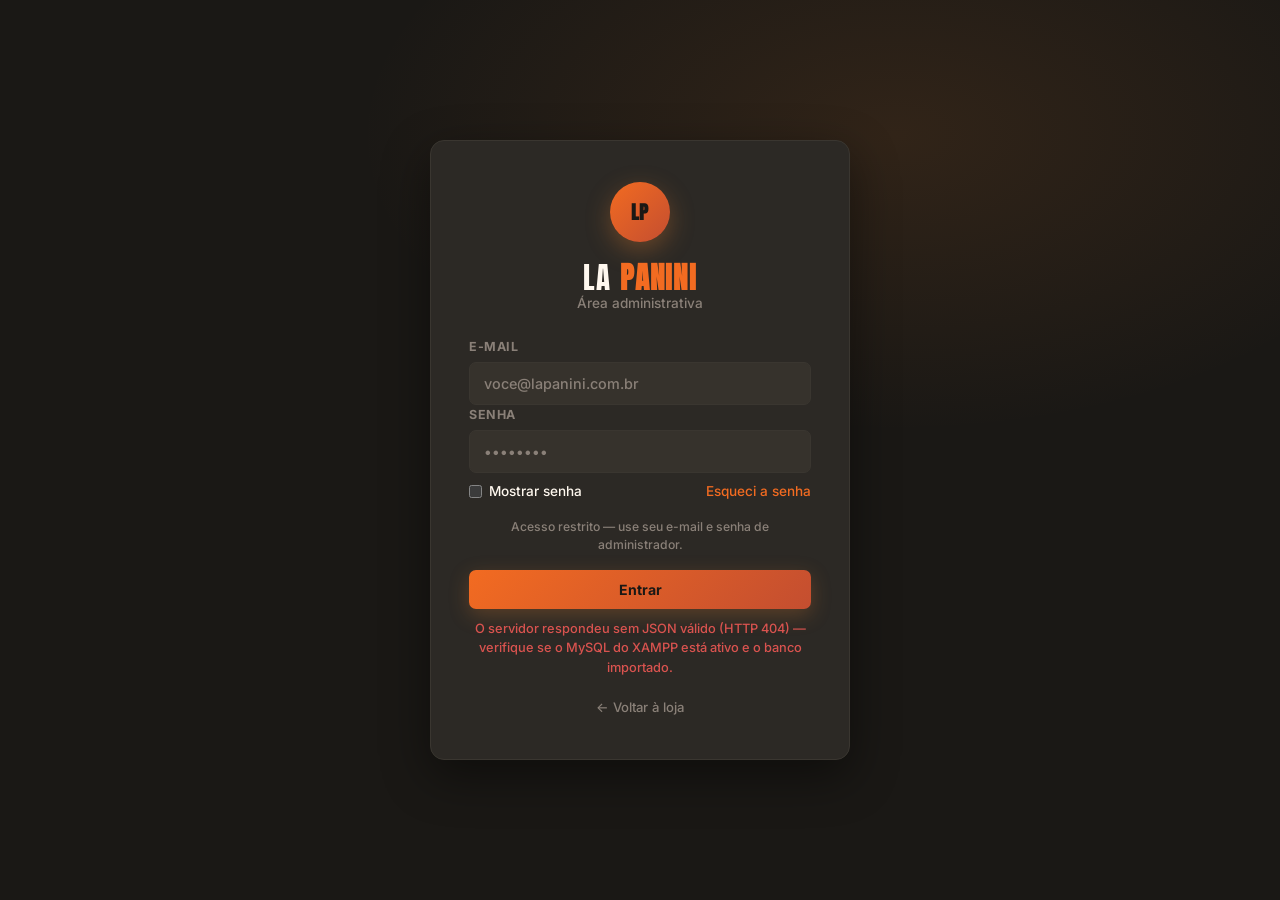
==== commit 0dab3288: "login: mostrar senha + ajuda recuperar; sessao same-origin; auth tolera coluna avatar ausente" ====
--- a/admin-login.html
+++ b/admin-login.html
@@ -25,6 +25,12 @@
       <label class="field__label" for="lg-pass">Senha</label>
       <input class="field__input" id="lg-pass" type="password" autocomplete="current-password" placeholder="••••••••">
 
+      <div class="login__opts" style="display:flex;justify-content:space-between;align-items:center;gap:8px;margin:.45rem 0 .2rem">
+        <label style="display:flex;align-items:center;gap:.4rem;font-size:.85rem;cursor:pointer"><input type="checkbox" id="lg-show"> Mostrar senha</label>
+        <a href="#" id="lg-forgot" style="font-size:.85rem">Esqueci a senha</a>
+      </div>
+      <p class="login__note" id="forgot-help" hidden>Sem e-mail de recuperação configurado: peça a outro administrador para redefinir sua senha em Painel → Usuários, ou redefina pelo phpMyAdmin na tabela <code>users</code> (coluna <code>password_hash</code>, mínimo 8 caracteres).</p>
+
       <p class="login__note">Acesso restrito — use seu e-mail e senha de administrador.</p>
 
       <button class="btn btn--primary btn--full" type="submit">Entrar</button>
@@ -80,7 +86,8 @@
     function apiReq(method, path, payload) {
       return fetch('api/' + path, {
         method: method,
-        headers: { 'Accept': 'application/json' },
+        headers: { 'Accept': 'application/json', 'Content-Type': 'application/json' },
+        credentials: 'same-origin',
         body: payload ? JSON.stringify(payload) : undefined
       }).then(function (r) {
         return r.text().then(function (raw) {
@@ -128,6 +135,16 @@
       });
     });
 
+    // Mostrar senha + ajuda de recuperação (sem SMTP: reset por outro admin ou phpMyAdmin).
+    $('#lg-show').addEventListener('change', function () {
+      $('#lg-pass').type = this.checked ? 'text' : 'password';
+    });
+    $('#lg-forgot').addEventListener('click', function (e) {
+      e.preventDefault();
+      var h = $('#forgot-help');
+      h.hidden = !h.hidden;
+    });
+
     $('#login-form').addEventListener('submit', function (e) {
       e.preventDefault();
       var email = $('#lg-user').value.trim();
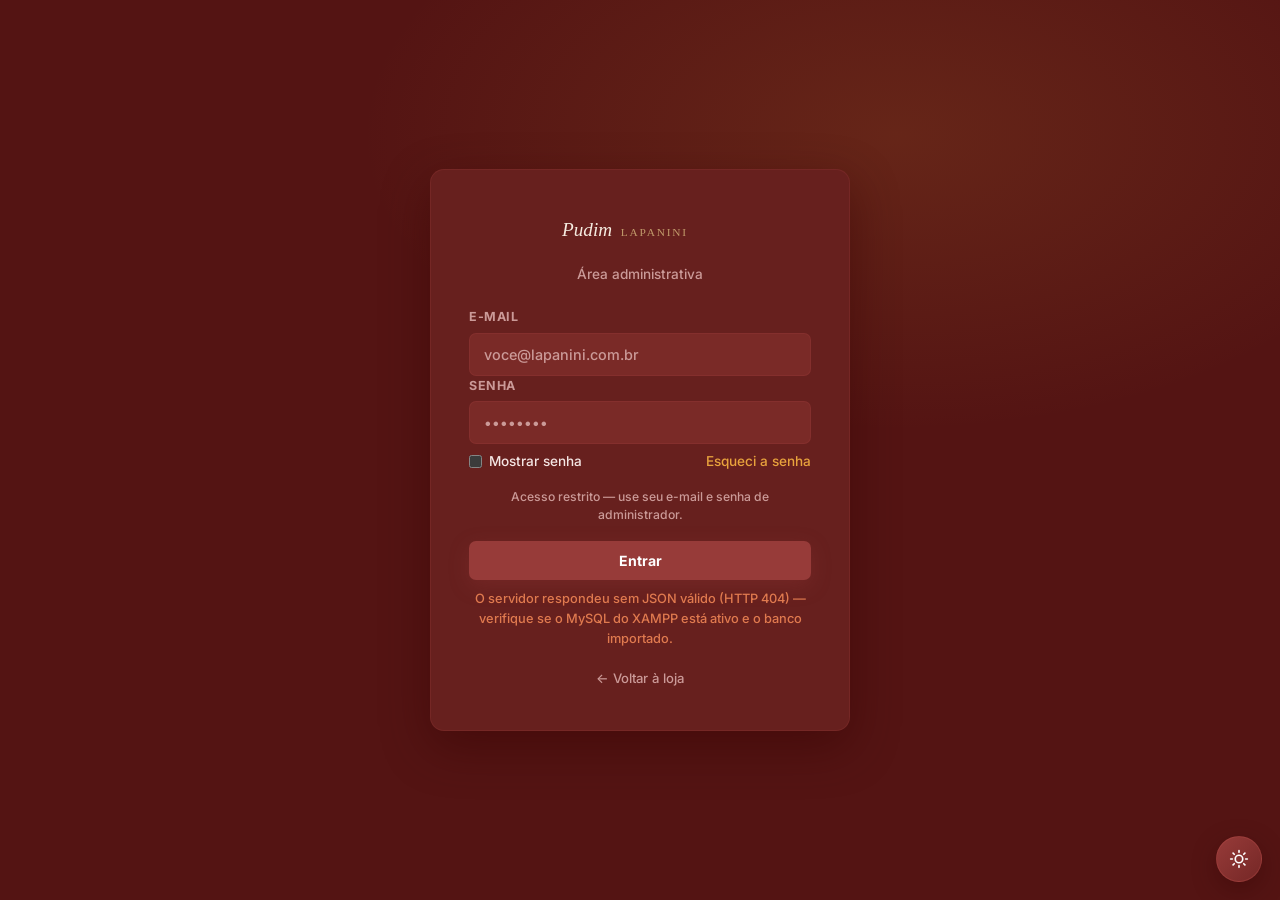
==== commit b2e8c559: "Pudim (pudim.lapanini.com.br): logo LAPANINI, hero atualizado, HTTPS do subdominio; config.php sai d" ====
--- a/admin-login.html
+++ b/admin-login.html
@@ -1,22 +1,89 @@
 <!DOCTYPE html>
-<html lang="pt-BR">
+<html lang="pt-BR" data-theme="dark">
 <head>
   <meta charset="UTF-8">
   <meta name="viewport" content="width=device-width, initial-scale=1.0">
-  <meta name="robots" content="noindex">
+  <meta name="robots" content="noindex, nofollow">
+  <meta name="description" content="La Panini — Login da área administrativa. Acesso restrito.">
+  <meta name="theme-color" id="meta-theme" content="#320000">
+  <meta name="color-scheme" content="dark light">
   <title>La Panini — Login Admin</title>
   <link rel="icon" type="image/svg+xml" href="assets/img/favicon.svg">
   <link rel="preconnect" href="https://fonts.googleapis.com">
   <link rel="preconnect" href="https://fonts.gstatic.com" crossorigin>
-  <link href="https://fonts.googleapis.com/css2?family=Barlow+Condensed:wght@500;600;700&family=DM+Sans:opsz,wght@9..40,400;9..40,500;9..40,600;9..40,700&display=swap" rel="stylesheet">
-  <link rel="stylesheet" href="css/admin.css?v=20260927">
+  <link href="https://fonts.googleapis.com/css2?family=Anton+SC&family=Inter:wght@300;400;500;600;700;800&display=swap" rel="stylesheet">
+  <link rel="stylesheet" href="css/admin.css?v=20261004loja1">
+  <style>
+    /* MESMA paleta da loja (css/style.css — Vinho/Bordeaux La Panini):
+       dark = #320000 sidebar / #541413 fundo / caramelo #e8a33d CTA;
+       light = #fdfbd4 fundo creme / vinho #973b39 CTA. Mesma chave de tema
+       do admin.html para os dois arquivos andarem juntos. */
+    html[data-theme="dark"] { color-scheme: dark; }
+    html[data-theme="light"] {
+      color-scheme: light;
+      --bg: #fdfbd4;
+      --sidebar-bg: #ffffff;
+      --cards-bg: #ffffff;
+      --surface-2: #faf6dc;
+      --border: rgba(151, 59, 57, 0.35);
+      --border-soft: rgba(84, 20, 19, 0.18);
+      --brand: #973b39;
+      --brand-2: #752726;
+      --brand-gradient: linear-gradient(135deg, #973b39, #752726);
+      --text: #320000;
+      --text-2: #5a2322;
+      --muted: #8f5f5c;
+      --good: #3e7d4f;
+      --warn: #c98a2e;
+      --bad: #B3261E;
+      --info: #2f6f9e;
+      --shadow-lg: 0 16px 48px rgba(50, 0, 0, 0.20);
+    }
+    html[data-theme="light"] body { background: var(--bg); color: var(--text); color-scheme: light; }
+    html[data-theme="light"] .login {
+      background:
+        radial-gradient(70% 55% at 70% 15%, rgba(151, 59, 57, 0.10), transparent 60%),
+        var(--bg);
+    }
+    html[data-theme="light"] .login__card h1,
+    html[data-theme="light"] .login__card h2 { color: var(--text); }
+    html[data-theme="light"] .field__input:focus,
+    html[data-theme="light"] .field__select:focus {
+      border-color: var(--brand);
+      box-shadow: 0 0 0 3px rgba(151, 59, 57, 0.15);
+    }
+    html[data-theme="light"] ::selection { background: rgba(151, 59, 57, 0.25); color: var(--text); }
+    /* Botão flutuante de tema — mesmos ícones sol/lua da loja */
+    .theme-fab {
+      position: fixed; right: 18px; bottom: 18px; z-index: 60;
+      width: 46px; height: 46px; border-radius: 50%;
+      display: grid; place-items: center;
+      background: linear-gradient(135deg, #973b39, #752726); color: #fff;
+      border: 1px solid rgba(185, 78, 76, 0.35);
+      box-shadow: 0 8px 24px rgba(50, 0, 0, 0.35);
+    }
+    .theme-fab:hover { filter: brightness(1.08); }
+    .theme-fab .icon-moon { display: none; }
+    html[data-theme="light"] .theme-fab { background: linear-gradient(135deg, #e8a33d, #c98a2e); color: #320000; }
+    html[data-theme="light"] .theme-fab .icon-sun { display: none; }
+    html[data-theme="light"] .theme-fab .icon-moon { display: block; }
+  </style>
+  <script>
+    /* Aplica o tema antes da pintura (mesma chave do admin.html). */
+    (function () {
+      try {
+        var t = localStorage.getItem('pudimhass-admin-theme') || 'dark';
+        if (t !== 'light' && t !== 'dark') t = 'dark';
+        document.documentElement.setAttribute('data-theme', t);
+      } catch (e) { document.documentElement.setAttribute('data-theme', 'dark'); }
+    })();
+  </script>
 </head>
 <body>
 
   <div class="login" id="login" hidden>
     <form class="login__card" id="login-form">
-      <div class="login__logo">LP</div>
-      <h1>La <b>Panini</b></h1>
+      <img class="login__brand" src="assets/img/logo-pudim-hass.svg?v=20261004lapanini1" alt="La Panini">
       <p class="login__sub">Área administrativa</p>
 
       <label class="field__label" for="lg-user">E-mail</label>
@@ -33,14 +100,17 @@
 
       <p class="login__note">Acesso restrito — use seu e-mail e senha de administrador.</p>
 
+      <div class="cf-login" id="cf-login-slot" hidden>
+        <div class="cf-turnstile" id="cf-login-widget" data-size="normal"></div>
+      </div>
+
       <button class="btn btn--primary btn--full" type="submit">Entrar</button>
       <p class="login__err" id="login-err" role="alert"></p>
       <a class="login__back" href="index.html">← Voltar à loja</a>
     </form>
 
     <form class="login__card" id="code-form" hidden>
-      <div class="login__logo">LP</div>
-      <h1>La <b>Panini</b></h1>
+      <img class="login__brand" src="assets/img/logo-pudim-hass.svg?v=20261004lapanini1" alt="La Panini">
       <p class="login__sub">Verificação em 2 etapas</p>
 
       <label class="field__label" for="lg-code">Código do app autenticador</label>
@@ -56,8 +126,7 @@
 
   <div class="login" id="setup" hidden>
     <form class="login__card" id="setup-form">
-      <div class="login__logo">LP</div>
-      <h1>La <b>Panini</b></h1>
+      <img class="login__brand" src="assets/img/logo-pudim-hass.svg?v=20261004lapanini1" alt="La Panini">
       <p class="login__sub">Primeiro acesso — criar administrador</p>
       <p class="login__note">O sistema ainda não tem usuários. Crie agora o administrador que fará login no painel.</p>
 
@@ -78,7 +147,40 @@
   <div class="modal" id="modal" hidden></div>
   <div class="toast" id="toast" role="status" aria-live="polite"></div>
 
-  <script src="js/admin-mock.js?v=20261036"></script>
+  <button class="theme-fab" id="btn-theme" type="button" title="Alternar tema claro/escuro (mesmas cores da loja)" aria-label="Alternar tema claro/escuro" aria-pressed="false">
+    <svg class="icon-sun" xmlns="http://www.w3.org/2000/svg" width="20" height="20" viewBox="0 0 24 24" fill="none" stroke="currentColor" stroke-width="2" stroke-linecap="round" aria-hidden="true"><circle cx="12" cy="12" r="4.5"/><path d="M12 2v2M12 20v2M4.9 4.9l1.4 1.4M17.7 17.7l1.4 1.4M2 12h2M20 12h2M4.9 19.1l1.4-1.4M17.7 6.3l1.4-1.4"/></svg>
+    <svg class="icon-moon" xmlns="http://www.w3.org/2000/svg" width="20" height="20" viewBox="0 0 24 24" fill="none" stroke="currentColor" stroke-width="2" stroke-linecap="round" stroke-linejoin="round" aria-hidden="true"><circle cx="12" cy="12" r="5"/><circle cx="17" cy="6" r="1" fill="currentColor" stroke="none"/><circle cx="7" cy="5" r="0.8" fill="currentColor" stroke="none"/><circle cx="19" cy="14" r="0.8" fill="currentColor" stroke="none"/><circle cx="5" cy="16" r="1" fill="currentColor" stroke="none"/><circle cx="15" cy="19" r="0.7" fill="currentColor" stroke="none"/></svg>
+  </button>
+
+  <noscript>
+    <p style="padding:1rem;text-align:center;background:#973b39;color:#fff;">Ative o JavaScript para entrar no painel La Panini.</p>
+  </noscript>
+
+  <script>window.TURNSTILE_SITE_KEY = ''; /* Desativado por enquanto. Para reativar, cole aqui a Site Key do Cloudflare Turnstile. */</script>
+  <script src="js/admin-mock.js?v=20261004loja1"></script>
+  <script>
+  /* Tema claro/escuro do login — mesma paleta e mesma chave do admin.html. */
+  (function () {
+    var KEY = 'pudimhass-admin-theme';
+    function syncMeta(t) {
+      var m = document.getElementById('meta-theme');
+      if (m) m.setAttribute('content', t === 'light' ? '#fdfbd4' : '#320000');
+    }
+    function apply(t) {
+      if (t !== 'light' && t !== 'dark') t = 'dark';
+      try { document.documentElement.setAttribute('data-theme', t); localStorage.setItem(KEY, t); }
+      catch (e) { document.documentElement.setAttribute('data-theme', t); }
+      syncMeta(t);
+      var b = document.getElementById('btn-theme');
+      if (b) b.setAttribute('aria-pressed', t === 'light' ? 'true' : 'false');
+    }
+    document.getElementById('btn-theme').addEventListener('click', function () {
+      var cur = document.documentElement.getAttribute('data-theme') === 'light' ? 'dark' : 'light';
+      apply(cur);
+    });
+    try { apply(document.documentElement.getAttribute('data-theme') || localStorage.getItem(KEY) || 'dark'); } catch (e) {}
+  })();
+  </script>
   <script>
   (function () {
     function $(sel) { return document.querySelector(sel); }
@@ -117,6 +219,28 @@
       toastTimer = setTimeout(function () { el.classList.remove('is-show'); }, 2600);
     }
 
+    // Turnstile anti-robô no login (só com Site Key configurada em
+    // window.TURNSTILE_SITE_KEY; sem chave, o login segue como hoje).
+    function cfKey() { try { return String(window.TURNSTILE_SITE_KEY || '').trim(); } catch (e) { return ''; } }
+    function cfHas() { try { return (typeof turnstile !== 'undefined') && !!turnstile && (typeof turnstile.getResponse === 'function'); } catch (e) { return false; } }
+    function cfToken() { try { if (!cfHas()) return ''; return turnstile.getResponse() || ''; } catch (e) { return ''; } }
+    function cfReset() { try { if (cfHas() && typeof turnstile.reset === 'function') turnstile.reset(); } catch (e) {} }
+    (function cfBoot() {
+      try {
+        if (!cfKey() || window.__cfBooted) return;
+        window.__cfBooted = true;
+        var w = document.getElementById('cf-login-widget');
+        if (w) w.setAttribute('data-sitekey', cfKey());
+        var slot = document.getElementById('cf-login-slot');
+        if (slot) slot.hidden = false;
+        var s = document.createElement('script');
+        s.src = 'https://challenges.cloudflare.com/turnstile/v0/api.js';
+        s.async = true;
+        s.defer = true;
+        document.head.appendChild(s);
+      } catch (e) {}
+    })();
+
     // Se já está autenticado, vai direto pro painel (sem piscar o form);
     // senão, se o sistema ainda não tem usuários, mostra o cadastro do
     // primeiro admin; caso contrário, revela o formulário de login.
@@ -151,7 +275,9 @@
       var pass = $('#lg-pass').value;
       var errEl = $('#login-err');
       errEl.textContent = '';
-      apiReq('POST', 'auth/login', { email: email, password: pass }).then(function (d) {
+      var tok = cfToken();
+      if (cfHas() && !tok) { errEl.textContent = 'Conclua a validação anti-robô.'; return; }
+      apiReq('POST', 'auth/login', { email: email, password: pass, cf_turnstile_token: tok, cf_present: cfHas() }).then(function (d) {
         if (d && d.need2fa) {
           $('#login-form').hidden = true;
           $('#code-form').hidden = false;
@@ -160,6 +286,7 @@
         }
         window.location.href = 'admin.html';
       }, function (err) {
+        cfReset();
         errEl.textContent = (err && err.message) || 'Falha no login.';
       });
     });
@@ -170,9 +297,12 @@
       errEl.textContent = '';
       var code = $('#lg-code').value.trim();
       if (!code) { errEl.textContent = 'Digite o código.'; return; }
-      apiReq('POST', 'auth/verify-2fa', { code: code }).then(function () {
+      var tok2fa = cfToken();
+      if (cfHas() && !tok2fa) { errEl.textContent = 'Conclua a validação anti-robô.'; return; }
+      apiReq('POST', 'auth/verify-2fa', { code: code, cf_turnstile_token: tok2fa, cf_present: cfHas() }).then(function () {
         window.location.href = 'admin.html';
       }, function (err) {
+        cfReset();
         errEl.textContent = (err && err.message) || 'Código inválido.';
       });
     });
--- a/css/admin.css
+++ b/css/admin.css
@@ -1,6 +1,6 @@
 /* =====================================================================
-   La Panini - Painel Administrativo
-   Design System: Dark Warm Theme
+   Pudim Hass - Painel Administrativo
+   Design System: Dark Wine Theme
    ===================================================================== */
 
 
@@ -20,30 +20,39 @@
   --font-heading: 'Anton SC', Impact, sans-serif;
   --font-body: 'Inter', Arial, sans-serif;
 
+  /* ---- Paleta Vinho ---- */
+  --color-wine-primary: #973b39;
+  --color-wine-dark: #752726;
+  --color-wine-deep: #541413;
+  --color-wine-black: #320000;
+  --color-caramel: #e8a33d;
+  --color-pudding-cream: #fdfbd4;
+  --color-text-on-dark: #f5e6e4;
+
   /* ---- Backgrounds & Surfaces ---- */
-  --bg: #1A1815;
-  --sidebar-bg: #24211D;
-  --cards-bg: #2C2925;
-  --surface-2: #36322C;
+  --bg: #541413;
+  --sidebar-bg: #320000;
+  --cards-bg: #67201e;
+  --surface-2: #7a2a27;
 
   /* ---- Borders ---- */
-  --border: #4A453F;
-  --border-soft: #3A3630;
+  --border: rgba(185, 78, 76, 0.35);
+  --border-soft: rgba(185, 78, 76, 0.16);
 
   /* ---- Brand ---- */
-  --brand: #F26B21;
-  --brand-2: #C44E30;
+  --brand: #e8a33d;
+  --brand-2: #c98a2e;
   --brand-gradient: linear-gradient(135deg, var(--brand), var(--brand-2));
 
   /* ---- Text ---- */
-  --text: #FFF8EF;
-  --text-2: #D7CEC7;
-  --muted: #8A8078;
+  --text: #f5e6e4;
+  --text-2: #d8adaa;
+  --muted: #cb9a98;
 
   /* ---- Status ---- */
-  --good: #5CB85C;
-  --warn: #E8A838;
-  --bad: #D9534F;
+  --good: #7fc492;
+  --warn: #e8a33d;
+  --bad: #E07A4F;
   --info: #5BA0D0;
 
   /* ---- Radius ---- */
@@ -52,9 +61,9 @@
   --radius-lg: 14px;
 
   /* ---- Shadows ---- */
-  --shadow: 0 8px 32px rgba(0, 0, 0, 0.35);
-  --shadow-sm: 0 4px 16px rgba(0, 0, 0, 0.25);
-  --shadow-lg: 0 16px 48px rgba(0, 0, 0, 0.45);
+  --shadow: 0 8px 32px rgba(50, 0, 0, 0.35);
+  --shadow-sm: 0 4px 16px rgba(50, 0, 0, 0.25);
+  --shadow-lg: 0 16px 48px rgba(50, 0, 0, 0.45);
 
   /* ---- Easing ---- */
   --ease: cubic-bezier(0.22, 0.8, 0.32, 1);
@@ -173,7 +182,7 @@
 }
 
 ::selection {
-  background: rgba(217, 122, 46, 0.3);
+  background: rgba(232, 163, 61, 0.3);
   color: var(--text);
 }
 
@@ -240,7 +249,7 @@
   justify-content: space-between;
   gap: 16px;
   padding: 0 var(--content-pad);
-  background: rgba(26, 24, 21, 0.85);
+  background: rgba(30, 0, 0, 0.85);
   backdrop-filter: blur(16px);
   -webkit-backdrop-filter: blur(16px);
   border-bottom: 1px solid var(--border-soft);
@@ -275,7 +284,6 @@
 .brand-logo img {
   width: 80px;
   height: auto;
-}
 }
 
 .sidebar__brand-info {
@@ -335,7 +343,7 @@
 
 .sidebar__nav a.is-active {
   color: var(--brand);
-  background: rgba(217, 122, 46, 0.12);
+  background: rgba(232, 163, 61, 0.12);
   font-weight: 700;
 }
 
@@ -387,8 +395,8 @@
 
 .sidebar__status {
   padding: 14px 16px;
-  background: rgba(92, 184, 92, 0.06);
-  border: 1px solid rgba(92, 184, 92, 0.15);
+  background: rgba(127, 196, 146, 0.06);
+  border: 1px solid rgba(127, 196, 146, 0.15);
   border-radius: var(--radius);
   display: flex;
   flex-direction: column;
@@ -407,7 +415,7 @@
   border-radius: 50%;
   background: var(--good);
   flex-shrink: 0;
-  box-shadow: 0 0 8px rgba(92, 184, 92, 0.5);
+  box-shadow: 0 0 8px rgba(127, 196, 146, 0.5);
   animation: statusPulse 2s ease-in-out infinite;
 }
 
@@ -440,14 +448,35 @@
   gap: 10px;
 }
 
+/* Turnstile anti-robô (só aparece com Site Key configurada) */
+.cf-slot {
+  padding: 10px 12px;
+  background: var(--surface-2);
+  border: 1px solid var(--border-soft);
+  border-radius: var(--radius);
+  display: flex;
+  flex-direction: column;
+  align-items: center;
+  gap: 4px;
+  overflow: hidden;
+  flex-shrink: 0;
+}
+.cf-slot[hidden] { display: none; }
+.cf-hint { font-size: 0.68rem; color: var(--muted); text-align: center; }
+
+/* Turnstile na tela de login: centralizado, botão Entrar abaixo */
+.cf-login { display: flex; flex-direction: column; align-items: center; margin: .55rem 0 .1rem; }
+.cf-login[hidden] { display: none; }
+.cf-login .cf-turnstile { max-width: 100%; overflow: hidden; display: flex; justify-content: center; }
+
 @keyframes statusPulse {
   0%, 100% {
     opacity: 1;
-    box-shadow: 0 0 8px rgba(92, 184, 92, 0.5);
+    box-shadow: 0 0 8px rgba(127, 196, 146, 0.5);
   }
   50% {
     opacity: 0.7;
-    box-shadow: 0 0 12px rgba(92, 184, 92, 0.7);
+    box-shadow: 0 0 12px rgba(127, 196, 146, 0.7);
   }
 }
 
@@ -524,7 +553,7 @@
 .topbar__search input:focus {
   outline: none;
   border-color: var(--brand);
-  box-shadow: 0 0 0 3px rgba(217, 122, 46, 0.15);
+  box-shadow: 0 0 0 3px rgba(232, 163, 61, 0.15);
   width: 280px;
 }
 
@@ -569,7 +598,7 @@
   place-items: center;
   border-radius: 50%;
   background: var(--bad);
-  color: #fff;
+  color: var(--color-wine-black);
   font-size: 0.6rem;
   font-weight: 800;
   line-height: 1;
@@ -700,24 +729,27 @@
 }
 
 .btn--primary {
-  background: var(--brand-gradient);
-  color: var(--bg);
-  box-shadow: 0 6px 20px rgba(217, 122, 46, 0.28);
+  background: var(--color-wine-primary);
+  color: #ffffff;
+  box-shadow: 0 6px 20px rgba(151, 59, 57, 0.28);
+  transition: all 0.3s ease;
 }
 
 .btn--primary:hover {
+  background: #ffffff;
+  color: var(--color-wine-primary);
   transform: translateY(-2px);
-  box-shadow: 0 10px 28px rgba(217, 122, 46, 0.4);
+  box-shadow: 0 4px 12px rgba(151, 59, 57, 0.25);
 }
 
 .btn--danger {
-  background: rgba(217, 83, 79, 0.15);
+  background: rgba(224, 122, 79, 0.15);
   color: var(--bad);
-  border: 1px solid rgba(217, 83, 79, 0.25);
+  border: 1px solid rgba(224, 122, 79, 0.25);
 }
 
 .btn--danger:hover {
-  background: rgba(217, 83, 79, 0.25);
+  background: rgba(224, 122, 79, 0.25);
   border-color: var(--bad);
 }
 
@@ -730,7 +762,7 @@
 .btn--ghost:hover {
   border-color: var(--brand);
   color: var(--brand);
-  background: rgba(217, 122, 46, 0.06);
+  background: rgba(232, 163, 61, 0.06);
 }
 
 .btn--sm {
@@ -762,7 +794,7 @@
 }
 
 .card:hover {
-  border-color: rgba(217, 122, 46, 0.18);
+  border-color: rgba(232, 163, 61, 0.18);
   box-shadow: var(--shadow-sm);
 }
 
@@ -831,8 +863,8 @@
 
 .kpi:hover {
   transform: translateY(-3px);
-  border-color: rgba(217, 122, 46, 0.22);
-  box-shadow: 0 12px 32px rgba(0, 0, 0, 0.3);
+  border-color: rgba(232, 163, 61, 0.22);
+  box-shadow: 0 12px 32px rgba(50, 0, 0, 0.3);
 }
 
 .kpi:hover::before {
@@ -850,17 +882,17 @@
 }
 
 .kpi__icon--brand {
-  background: rgba(217, 122, 46, 0.12);
+  background: rgba(232, 163, 61, 0.12);
   color: var(--brand);
 }
 
 .kpi__icon--good {
-  background: rgba(92, 184, 92, 0.12);
+  background: rgba(127, 196, 146, 0.12);
   color: var(--good);
 }
 
 .kpi__icon--warn {
-  background: rgba(232, 168, 56, 0.12);
+  background: rgba(232, 163, 61, 0.12);
   color: var(--warn);
 }
 
@@ -905,12 +937,12 @@
 
 .kpi__delta--up {
   color: var(--good);
-  background: rgba(92, 184, 92, 0.1);
+  background: rgba(127, 196, 146, 0.1);
 }
 
 .kpi__delta--down {
   color: var(--bad);
-  background: rgba(217, 83, 79, 0.1);
+  background: rgba(224, 122, 79, 0.1);
 }
 
 
@@ -954,12 +986,12 @@
 .field__select:focus {
   outline: none;
   border-color: var(--brand);
-  box-shadow: 0 0 0 3px rgba(217, 122, 46, 0.15);
+  box-shadow: 0 0 0 3px rgba(232, 163, 61, 0.15);
 }
 
 .field__input.is-invalid {
   border-color: var(--bad);
-  box-shadow: 0 0 0 3px rgba(217, 83, 79, 0.12);
+  box-shadow: 0 0 0 3px rgba(224, 122, 79, 0.12);
 }
 
 /* Mostrar/ocultar senha */
@@ -1079,7 +1111,7 @@
   border-radius: 50%;
   background: var(--muted);
   transition: transform 0.25s var(--ease), background 0.25s;
-  box-shadow: 0 1px 4px rgba(0, 0, 0, 0.3);
+  box-shadow: 0 1px 4px rgba(50, 0, 0, 0.3);
 }
 
 .toggle input:checked + .toggle__track {
@@ -1145,7 +1177,7 @@
 }
 
 .chip.is-on {
-  background: rgba(217, 122, 46, 0.14);
+  background: rgba(232, 163, 61, 0.14);
   color: var(--brand);
   border-color: var(--brand);
 }
@@ -1166,17 +1198,17 @@
 }
 
 .badge--green {
-  background: rgba(92, 184, 92, 0.15);
+  background: rgba(127, 196, 146, 0.15);
   color: var(--good);
 }
 
 .badge--red {
-  background: rgba(217, 83, 79, 0.15);
+  background: rgba(224, 122, 79, 0.15);
   color: var(--bad);
 }
 
 .badge--amber {
-  background: rgba(232, 168, 56, 0.15);
+  background: rgba(232, 163, 61, 0.15);
   color: var(--warn);
 }
 
@@ -1186,7 +1218,7 @@
 }
 
 .badge--brand {
-  background: rgba(217, 122, 46, 0.14);
+  background: rgba(232, 163, 61, 0.14);
   color: var(--brand);
 }
 
@@ -1235,7 +1267,7 @@
 }
 
 .tbl tr:hover td {
-  background: rgba(217, 122, 46, 0.04);
+  background: rgba(232, 163, 61, 0.04);
 }
 
 .tbl .price {
@@ -1327,7 +1359,7 @@
 .modal-backdrop {
   position: fixed;
   inset: 0;
-  background: rgba(10, 8, 6, 0.8);
+  background: rgba(30, 0, 0, 0.8);
   backdrop-filter: blur(8px);
   -webkit-backdrop-filter: blur(8px);
 }
@@ -1375,7 +1407,7 @@
 
 .modal-head .drawer__close {
   color: var(--brand);
-  background: rgba(217, 122, 46, 0.12);
+  background: rgba(232, 163, 61, 0.12);
   border-radius: 50%;
   width: 38px;
   height: 38px;
@@ -1419,7 +1451,7 @@
   flex-direction: column;
   transform: translateX(100%);
   transition: transform 0.35s var(--ease);
-  box-shadow: -8px 0 32px rgba(0, 0, 0, 0.4);
+  box-shadow: -8px 0 32px rgba(50, 0, 0, 0.4);
 }
 
 .drawer.is-open {
@@ -1429,7 +1461,7 @@
 .drawer-overlay {
   position: fixed;
   inset: 0;
-  background: rgba(10, 8, 6, 0.7);
+  background: rgba(30, 0, 0, 0.7);
   backdrop-filter: blur(4px);
   -webkit-backdrop-filter: blur(4px);
   z-index: 54;
@@ -1596,8 +1628,8 @@
 .col.is-drag-over {
   border-color: var(--brand);
   border-style: dashed;
-  box-shadow: 0 0 0 3px rgba(217, 122, 46, 0.12), inset 0 0 30px rgba(217, 122, 46, 0.04);
-  background: rgba(217, 122, 46, 0.03);
+  box-shadow: 0 0 0 3px rgba(232, 163, 61, 0.12), inset 0 0 30px rgba(232, 163, 61, 0.04);
+  background: rgba(232, 163, 61, 0.03);
 }
 
 .col__head {
@@ -1694,14 +1726,14 @@
   user-select: none;
   -webkit-user-select: none;
   touch-action: manipulation;
-  box-shadow: 0 2px 8px rgba(0, 0, 0, 0.12);
+  box-shadow: 0 2px 8px rgba(50, 0, 0, 0.12);
   transition: transform 0.2s var(--ease), box-shadow 0.2s var(--ease), opacity 0.2s, border-color 0.2s;
 }
 
 .ord:hover {
   transform: translateY(-1px);
-  box-shadow: 0 6px 20px rgba(0, 0, 0, 0.22);
-  border-color: rgba(217, 122, 46, 0.25);
+  box-shadow: 0 6px 20px rgba(50, 0, 0, 0.22);
+  border-color: rgba(232, 163, 61, 0.25);
 }
 
 .ord:active {
@@ -1721,7 +1753,7 @@
   width: 260px;
   pointer-events: none;
   transform: rotate(2.5deg) scale(1.04);
-  box-shadow: 0 20px 50px rgba(0, 0, 0, 0.5), 0 0 0 2px var(--brand);
+  box-shadow: 0 20px 50px rgba(50, 0, 0, 0.5), 0 0 0 2px var(--brand);
   opacity: 0.95;
   transition: none;
 }
@@ -1767,17 +1799,17 @@
 }
 
 .ord__sla--ok {
-  background: rgba(92, 184, 92, 0.14);
+  background: rgba(127, 196, 146, 0.14);
   color: var(--good);
 }
 
 .ord__sla--warn {
-  background: rgba(232, 168, 56, 0.16);
+  background: rgba(232, 163, 61, 0.16);
   color: var(--warn);
 }
 
 .ord__sla--late {
-  background: rgba(217, 83, 79, 0.16);
+  background: rgba(224, 122, 79, 0.16);
   color: var(--bad);
   animation: slaPulse 2s ease-in-out infinite;
 }
@@ -1793,7 +1825,7 @@
 
 @keyframes dropFlash {
   0% {
-    box-shadow: 0 0 0 3px rgba(92, 184, 92, 0.4);
+    box-shadow: 0 0 0 3px rgba(127, 196, 146, 0.4);
   }
   100% {
     box-shadow: none;
@@ -1990,13 +2022,13 @@
 .bars .bar__fill {
   width: 100%;
   border-radius: var(--radius-sm) var(--radius-sm) 0 0;
-  background: linear-gradient(180deg, var(--brand), rgba(217, 122, 46, 0.25));
+  background: linear-gradient(180deg, var(--brand), rgba(232, 163, 61, 0.25));
   min-height: 6px;
   transition: height 0.4s var(--ease);
 }
 
 .bars .bar__fill.low {
-  background: linear-gradient(180deg, var(--warn), rgba(232, 168, 56, 0.25));
+  background: linear-gradient(180deg, var(--warn), rgba(232, 163, 61, 0.25));
 }
 
 .bars .bar__day {
@@ -2031,7 +2063,7 @@
 }
 
 .top-item__rank--1 {
-  background: rgba(217, 122, 46, 0.15);
+  background: rgba(232, 163, 61, 0.15);
   color: var(--brand);
 }
 
@@ -2041,7 +2073,7 @@
 }
 
 .top-item__rank--3 {
-  background: rgba(232, 168, 56, 0.12);
+  background: rgba(232, 163, 61, 0.12);
   color: var(--warn);
 }
 
@@ -2066,8 +2098,8 @@
   align-items: center;
   gap: 10px;
   padding: 14px 16px;
-  background: rgba(92, 184, 92, 0.08);
-  border: 1px solid rgba(92, 184, 92, 0.18);
+  background: rgba(127, 196, 146, 0.08);
+  border: 1px solid rgba(127, 196, 146, 0.18);
   border-radius: var(--radius-sm);
   font-size: 0.85rem;
   font-weight: 600;
@@ -2080,7 +2112,7 @@
   border-radius: 50%;
   background: var(--good);
   flex-shrink: 0;
-  box-shadow: 0 0 8px rgba(92, 184, 92, 0.5);
+  box-shadow: 0 0 8px rgba(127, 196, 146, 0.5);
 }
 
 /* ---- Dashboard extras ---- */
@@ -2164,7 +2196,7 @@
 .revenue-card__bars .mini-bar {
   flex: 1;
   border-radius: 3px 3px 0 0;
-  background: linear-gradient(180deg, var(--brand), rgba(217,122,46,.3));
+  background: linear-gradient(180deg, var(--brand), rgba(232,163,61,.3));
   min-height: 3px;
   transition: height .4s var(--ease);
 }
@@ -2233,7 +2265,7 @@
 .revenue-card__delta.up { color: var(--good); }
 .revenue-card__delta.down { color: var(--bad); }
 
-.kpi__icon--pedidos { background: rgba(217, 122, 46, 0.12); color: var(--brand); }
+.kpi__icon--pedidos { background: rgba(232, 163, 61, 0.12); color: var(--brand); }
 .kpi__icon--aberto { background: var(--warn-bg); color: var(--warn); }
 .kpi__icon--preparo { background: var(--info-bg); color: var(--info); }
 .kpi__icon--faturamento { background: var(--good-bg); color: var(--good); }
@@ -2266,7 +2298,7 @@
 .product-card:hover {
   transform: translateY(-3px);
   box-shadow: var(--shadow-sm);
-  border-color: rgba(217, 122, 46, 0.2);
+  border-color: rgba(232, 163, 61, 0.2);
 }
 
 .product-card__image {
@@ -2296,7 +2328,7 @@
 
 .product-card__badge--off {
   background: var(--bad);
-  color: #fff;
+  color: var(--color-wine-black);
 }
 
 .product-card__toggle {
@@ -2330,7 +2362,7 @@
   font-family: var(--font-heading);
   font-weight: 300;
   font-size: 1.1rem;
-  color: var(--brand);
+  color: #FDFBD4;
 }
 
 .product-card__actions {
@@ -2365,7 +2397,7 @@
 
 .size-card:hover,
 .addon-card:hover {
-  border-color: rgba(217, 122, 46, 0.2);
+  border-color: rgba(232, 163, 61, 0.2);
   box-shadow: var(--shadow-sm);
 }
 
@@ -2373,7 +2405,7 @@
   width: 36px;
   height: 36px;
   border-radius: 50%;
-  background: rgba(217, 122, 46, 0.12);
+  background: rgba(232, 163, 61, 0.12);
   color: var(--brand);
   font-size: 0.82rem;
   font-weight: 700;
@@ -2437,7 +2469,7 @@
 }
 
 .banner-preview:hover {
-  border-color: rgba(217, 122, 46, 0.2);
+  border-color: rgba(232, 163, 61, 0.2);
 }
 
 .banner-preview__image {
@@ -2588,7 +2620,7 @@
   place-items: center;
   padding: 24px;
   background:
-    radial-gradient(70% 55% at 70% 15%, rgba(217, 122, 46, 0.12), transparent 60%),
+    radial-gradient(70% 55% at 70% 15%, rgba(232, 163, 61, 0.12), transparent 60%),
     var(--bg);
 }
 
@@ -2602,6 +2634,13 @@
   animation: modalIn 0.4s var(--ease-out);
 }
 
+.login__brand {
+  display: block;
+  width: 180px;
+  max-width: 70%;
+  height: auto;
+  margin: 0 auto 1rem;
+}
 .login__logo {
   display: grid;
   place-items: center;
@@ -2615,7 +2654,7 @@
   font-weight: 800;
   font-size: 1.2rem;
   letter-spacing: 0.04em;
-  box-shadow: 0 8px 24px rgba(217, 122, 46, 0.35);
+  box-shadow: 0 8px 24px rgba(232, 163, 61, 0.35);
 }
 
 .login__card h1 {
@@ -2862,12 +2901,12 @@
 
 .ficha-card:hover {
   border-color: var(--brand);
-  background: rgba(242, 107, 33, 0.06);
+  background: rgba(232, 163, 61, 0.06);
 }
 
 .ficha-pick.is-on {
   border-color: var(--brand);
-  background: rgba(242, 107, 33, 0.12);
+  background: rgba(232, 163, 61, 0.12);
   outline: 2px solid var(--brand);
   outline-offset: -2px;
 }
@@ -2968,7 +3007,7 @@
   height: 24px;
   border-radius: 50%;
   background: var(--brand);
-  color: #fff;
+  color: var(--bg);
   font-size: 0.75rem;
   font-family: var(--font-body);
   font-weight: 300;
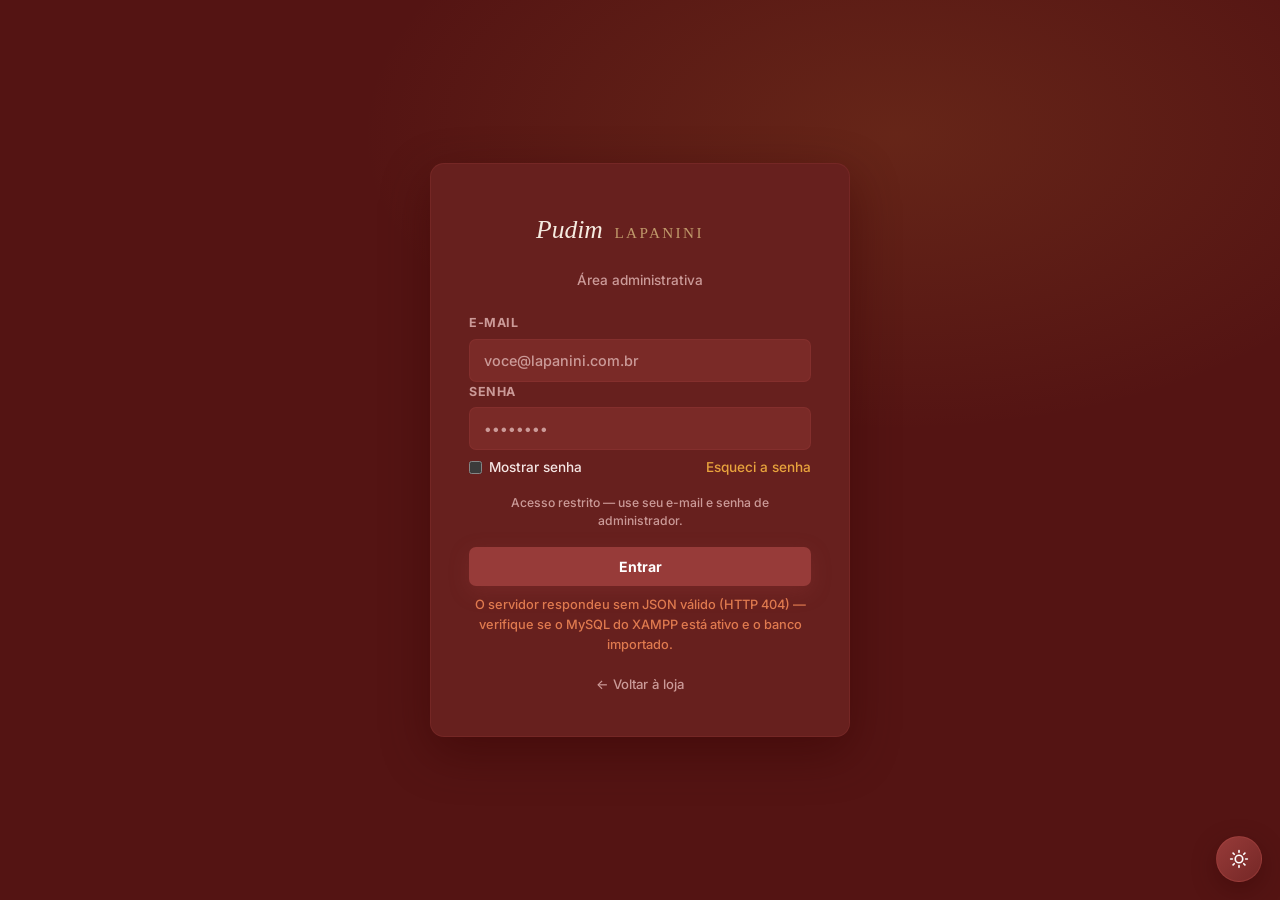
==== commit 569eaa8a: "Painel/login: logos maiores (sidebar 140px, login 240px) e CSS versionado" ====
--- a/admin-login.html
+++ b/admin-login.html
@@ -4,17 +4,17 @@
   <meta charset="UTF-8">
   <meta name="viewport" content="width=device-width, initial-scale=1.0">
   <meta name="robots" content="noindex, nofollow">
-  <meta name="description" content="La Panini — Login da área administrativa. Acesso restrito.">
+  <meta name="description" content="Pudim LAPANINI — Login da área administrativa. Acesso restrito.">
   <meta name="theme-color" id="meta-theme" content="#320000">
   <meta name="color-scheme" content="dark light">
-  <title>La Panini — Login Admin</title>
+  <title>Pudim LAPANINI — Login Admin</title>
   <link rel="icon" type="image/svg+xml" href="assets/img/favicon.svg">
   <link rel="preconnect" href="https://fonts.googleapis.com">
   <link rel="preconnect" href="https://fonts.gstatic.com" crossorigin>
   <link href="https://fonts.googleapis.com/css2?family=Anton+SC&family=Inter:wght@300;400;500;600;700;800&display=swap" rel="stylesheet">
-  <link rel="stylesheet" href="css/admin.css?v=20261004loja1">
+  <link rel="stylesheet" href="css/admin.css?v=20261004pudim2">
   <style>
-    /* MESMA paleta da loja (css/style.css — Vinho/Bordeaux La Panini):
+    /* MESMA paleta da loja (css/style.css — Vinho/Bordeaux Pudim LAPANINI):
        dark = #320000 sidebar / #541413 fundo / caramelo #e8a33d CTA;
        light = #fdfbd4 fundo creme / vinho #973b39 CTA. Mesma chave de tema
        do admin.html para os dois arquivos andarem juntos. */
@@ -83,7 +83,7 @@
 
   <div class="login" id="login" hidden>
     <form class="login__card" id="login-form">
-      <img class="login__brand" src="assets/img/logo-pudim-hass.svg?v=20261004lapanini1" alt="La Panini">
+      <img class="login__brand" src="assets/img/logo-pudim-hass.svg?v=20261004pudim2" alt="Pudim LAPANINI">
       <p class="login__sub">Área administrativa</p>
 
       <label class="field__label" for="lg-user">E-mail</label>
@@ -110,7 +110,7 @@
     </form>
 
     <form class="login__card" id="code-form" hidden>
-      <img class="login__brand" src="assets/img/logo-pudim-hass.svg?v=20261004lapanini1" alt="La Panini">
+      <img class="login__brand" src="assets/img/logo-pudim-hass.svg?v=20261004pudim2" alt="Pudim LAPANINI">
       <p class="login__sub">Verificação em 2 etapas</p>
 
       <label class="field__label" for="lg-code">Código do app autenticador</label>
@@ -126,7 +126,7 @@
 
   <div class="login" id="setup" hidden>
     <form class="login__card" id="setup-form">
-      <img class="login__brand" src="assets/img/logo-pudim-hass.svg?v=20261004lapanini1" alt="La Panini">
+      <img class="login__brand" src="assets/img/logo-pudim-hass.svg?v=20261004pudim2" alt="Pudim LAPANINI">
       <p class="login__sub">Primeiro acesso — criar administrador</p>
       <p class="login__note">O sistema ainda não tem usuários. Crie agora o administrador que fará login no painel.</p>
 
@@ -153,11 +153,11 @@
   </button>
 
   <noscript>
-    <p style="padding:1rem;text-align:center;background:#973b39;color:#fff;">Ative o JavaScript para entrar no painel La Panini.</p>
+    <p style="padding:1rem;text-align:center;background:#973b39;color:#fff;">Ative o JavaScript para entrar no painel Pudim LAPANINI.</p>
   </noscript>
 
   <script>window.TURNSTILE_SITE_KEY = ''; /* Desativado por enquanto. Para reativar, cole aqui a Site Key do Cloudflare Turnstile. */</script>
-  <script src="js/admin-mock.js?v=20261004loja1"></script>
+  <script src="js/admin-mock.js?v=20261004pudim2"></script>
   <script>
   /* Tema claro/escuro do login — mesma paleta e mesma chave do admin.html. */
   (function () {
--- a/css/admin.css
+++ b/css/admin.css
@@ -282,7 +282,7 @@
 }
 
 .brand-logo img {
-  width: 80px;
+  width: 140px;
   height: auto;
 }
 
@@ -2636,8 +2636,8 @@
 
 .login__brand {
   display: block;
-  width: 180px;
-  max-width: 70%;
+  width: 240px;
+  max-width: 80%;
   height: auto;
   margin: 0 auto 1rem;
 }
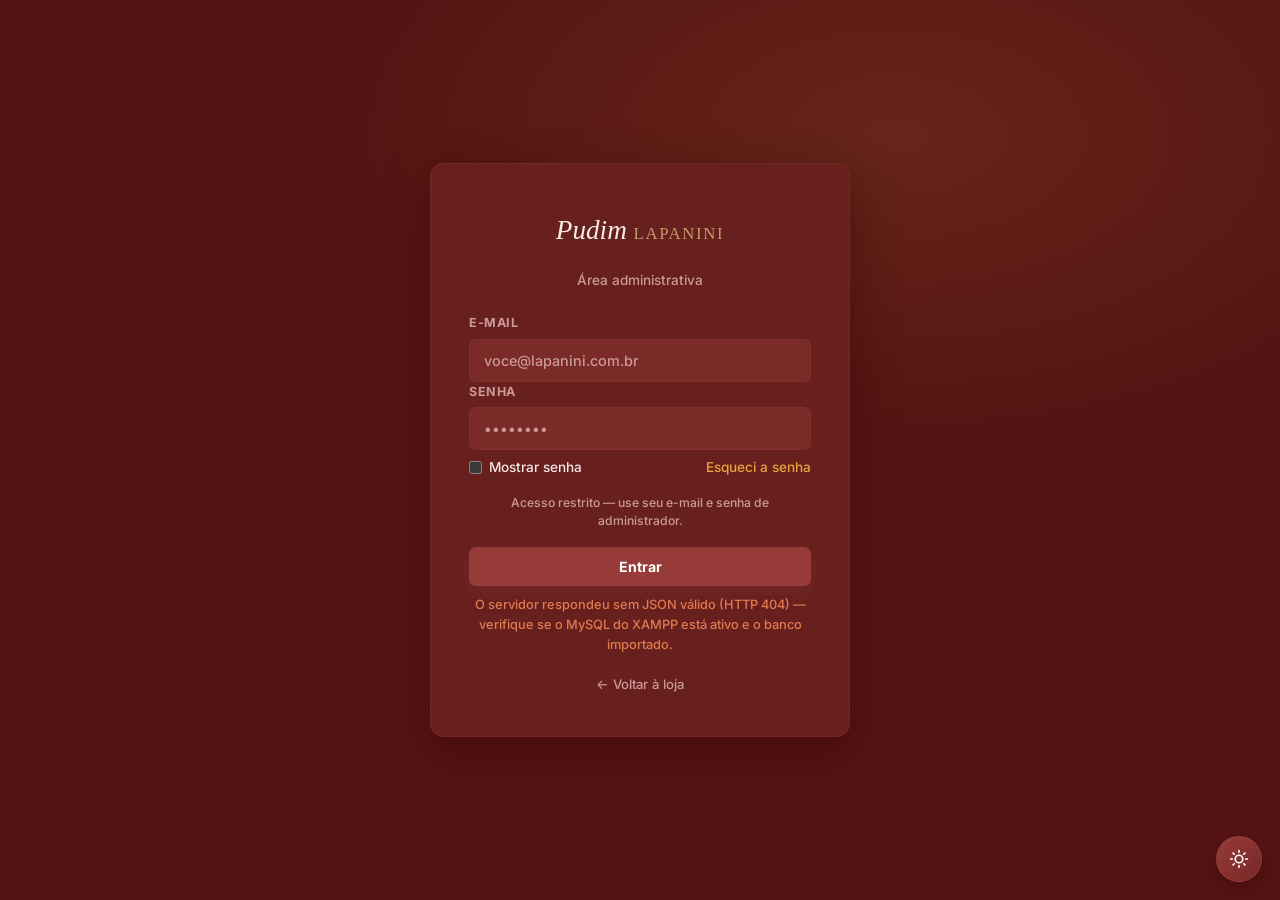
==== commit 6da2a05f: "Logo: desenho centralizado (text-anchor middle) e maior; URLs versionadas" ====
--- a/admin-login.html
+++ b/admin-login.html
@@ -12,7 +12,7 @@
   <link rel="preconnect" href="https://fonts.googleapis.com">
   <link rel="preconnect" href="https://fonts.gstatic.com" crossorigin>
   <link href="https://fonts.googleapis.com/css2?family=Anton+SC&family=Inter:wght@300;400;500;600;700;800&display=swap" rel="stylesheet">
-  <link rel="stylesheet" href="css/admin.css?v=20261004pudim2">
+  <link rel="stylesheet" href="css/admin.css?v=20261004pudim4">
   <style>
     /* MESMA paleta da loja (css/style.css — Vinho/Bordeaux Pudim LAPANINI):
        dark = #320000 sidebar / #541413 fundo / caramelo #e8a33d CTA;
@@ -83,7 +83,7 @@
 
   <div class="login" id="login" hidden>
     <form class="login__card" id="login-form">
-      <img class="login__brand" src="assets/img/logo-pudim-hass.svg?v=20261004pudim2" alt="Pudim LAPANINI">
+      <img class="login__brand" src="assets/img/logo-pudim-hass.svg?v=20261004pudim3" alt="Pudim LAPANINI">
       <p class="login__sub">Área administrativa</p>
 
       <label class="field__label" for="lg-user">E-mail</label>
@@ -110,7 +110,7 @@
     </form>
 
     <form class="login__card" id="code-form" hidden>
-      <img class="login__brand" src="assets/img/logo-pudim-hass.svg?v=20261004pudim2" alt="Pudim LAPANINI">
+      <img class="login__brand" src="assets/img/logo-pudim-hass.svg?v=20261004pudim3" alt="Pudim LAPANINI">
       <p class="login__sub">Verificação em 2 etapas</p>
 
       <label class="field__label" for="lg-code">Código do app autenticador</label>
@@ -126,7 +126,7 @@
 
   <div class="login" id="setup" hidden>
     <form class="login__card" id="setup-form">
-      <img class="login__brand" src="assets/img/logo-pudim-hass.svg?v=20261004pudim2" alt="Pudim LAPANINI">
+      <img class="login__brand" src="assets/img/logo-pudim-hass.svg?v=20261004pudim3" alt="Pudim LAPANINI">
       <p class="login__sub">Primeiro acesso — criar administrador</p>
       <p class="login__note">O sistema ainda não tem usuários. Crie agora o administrador que fará login no painel.</p>
 
--- a/css/admin.css
+++ b/css/admin.css
@@ -282,13 +282,15 @@
 }
 
 .brand-logo img {
-  width: 140px;
+  width: 170px;
   height: auto;
 }
 
 .sidebar__brand-info {
   display: flex;
   flex-direction: column;
+  align-items: center;
+  text-align: center;
   line-height: 1.15;
 }
 
